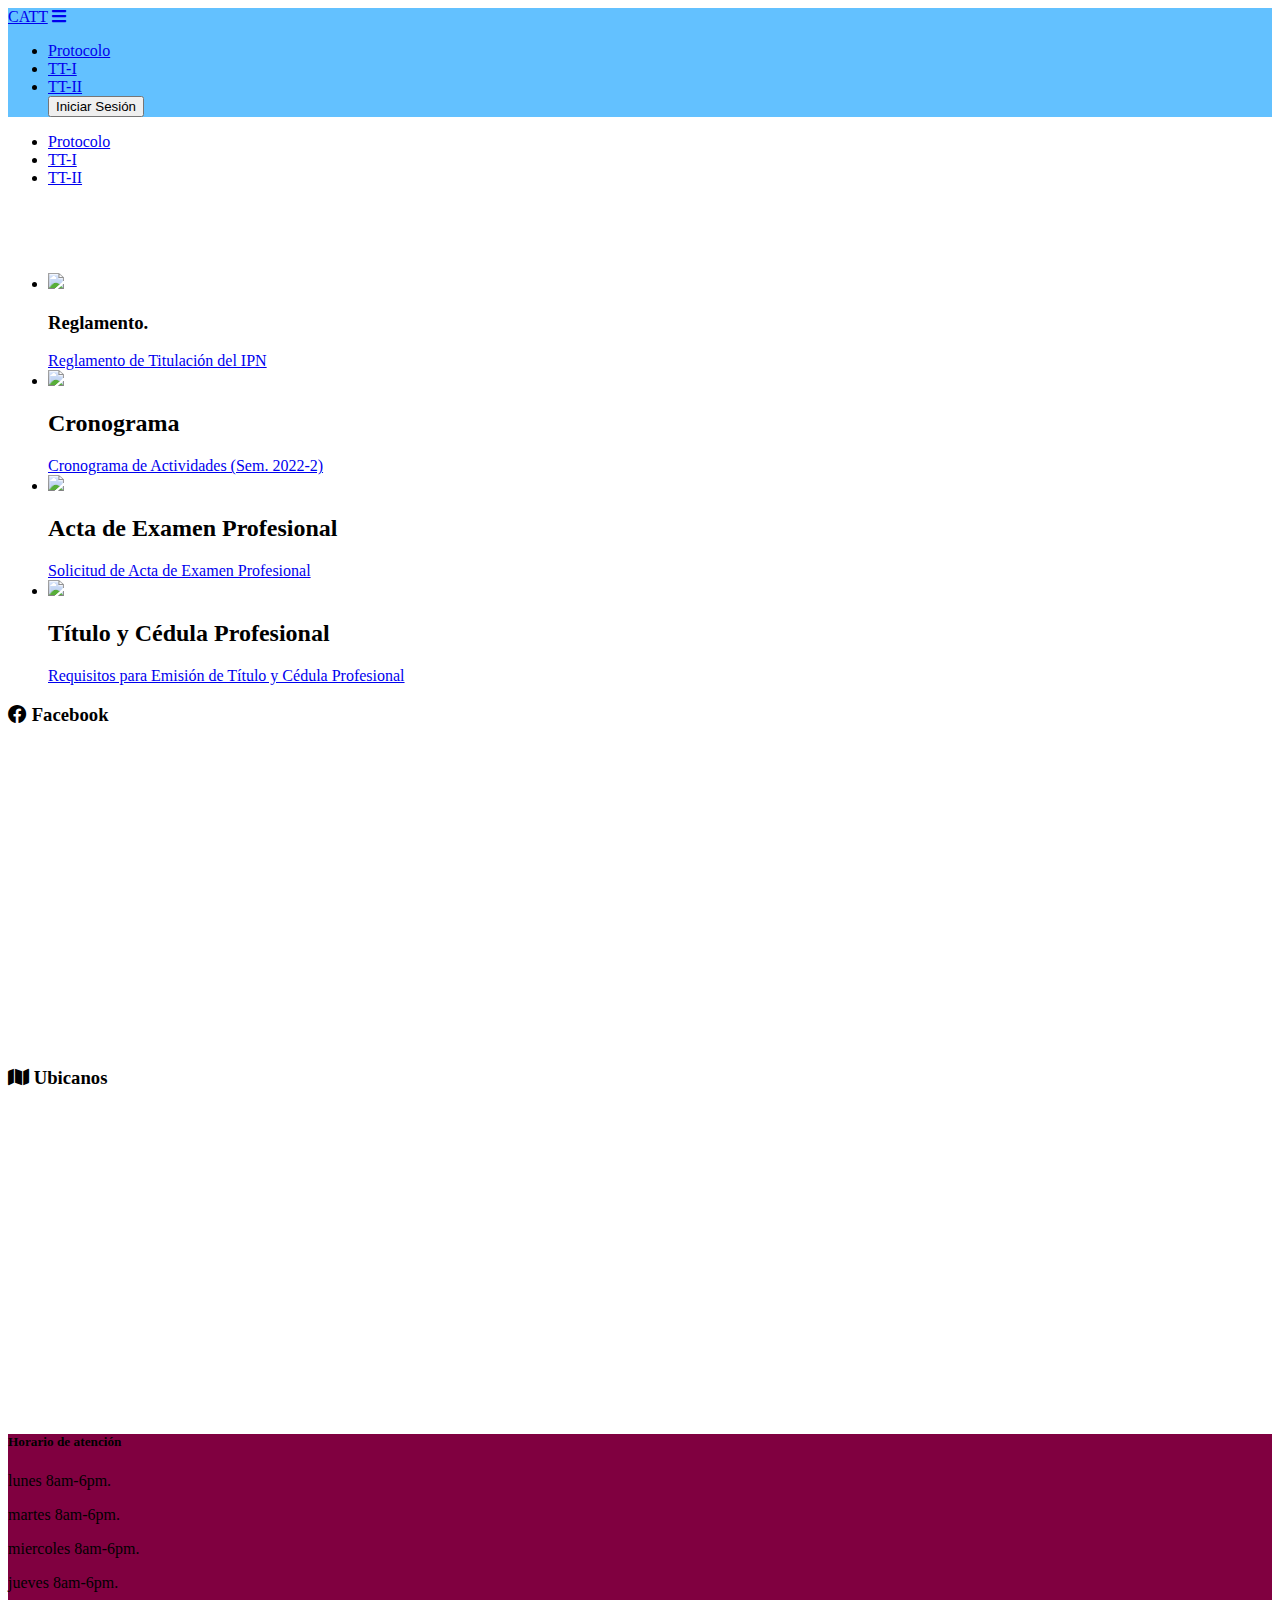
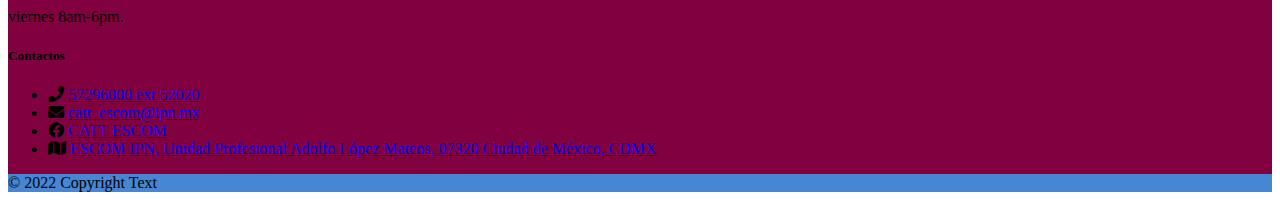
==== index.html @ 8effba70 "Add files via upload" ====
<!DOCTYPE html>
<html>
<head>
<meta charset="utf-8">
<meta http-equiv="X-UA-Compatible" content="IE=edge,chrome=1">
<title>Propuesta</title>
<meta name='viewport' content='width=device-width,initial-scale=1,minimum-scale=1,maximum-scale=1,user-scalable=no'/>
<meta name="description" content="">
<meta name="keywords" content="">
<meta name="keywords" content="">
<link href="./materialize/css/materialize.min.css" rel="stylesheet">
<link rel="stylesheet" href="https://cdnjs.cloudflare.com/ajax/libs/font-awesome/5.15.4/css/all.min.css" integrity="sha512-1ycn6IcaQQ40/MKBW2W4Rhis/DbILU74C1vSrLJxCq57o941Ym01SwNsOMqvEBFlcgUa6xLiPY/NS5R+E6ztJQ==" crossorigin="anonymous" referrerpolicy="no-referrer" />
<link href="./js/validetta/dist/validetta.min.css" rel="stylesheet">
<script src="./js/jquery-min-3.6.0.js"></script>
<script src="./materialize/js/materialize.min.js"></script>
<script src="./js/validetta/dist/validetta.min.js"></script>
<script src="./js/validetta/localization/validettaLang-es-ES.js"></script>
<script src="./js/index.js"></script>
</head>
<body>
    <div id="menuPrincipal" >
      <nav class="" style="background-color: rgba(52, 174, 255, 0.767);" > 
        <div class="nav-wrapper">
          <a href="#!" class="brand-logo">CATT</a>
          <a href="#" data-target="mobile-demo" class="sidenav-trigger">
            <i class="fas fa-bars"></i>
          <ul class="right hide-on-med-and-down">
            <li><a href="Protocolo.html">Protocolo</a></li>
            <li><a href="TTI.html">TT-I</a></li>
            <li><a href="TTII.html">TT-II</a></li>
            <button class="btn waves-effect waves-light" type="submit" name="action">Iniciar Sesión
            </button>
          </ul>
        </div>
      </nav>

      <ul class="sidenav" id="mobile-demo">
        <li><a href="Protocolo.html">Protocolo</a></li>
        <li><a href="TTI.html">TT-I</a></li>
        <li><a href="TTII.html">TT-II</a></li>
      </ul>
    </div>

    <div>
      <br>
      <br>
      <br>
    </div>

    <div id="galeriaImgs">
    <div class="slider">
      <ul class="slides">
        <li>
          <img src="./imgs/propuesta.jpg"> <!-- random image -->
          <div class="caption center-align" style="color: black;">
            <h3>Reglamento.</h3>
            <a href="https://www.escom.ipn.mx/docs/escomunidad/catt/reglamentoTitulacionIPN.pdf" 
              class="black-text text-lighten-3">Reglamento de Titulación del IPN
            </a>
          </div>
        </li>
        <li>
          <img src="./imgs/Profesores1.png"> <!-- random image -->
          <div class="caption left-align" style="color: black;">
            <h2>Cronograma</h2>
            <a  href=https://www.escom.ipn.mx/docs/escomunidad/catt/cronogramaActividades_20222.pdf 
              class="black-text text-lighten-3">Cronograma de Actividades (Sem. 2022-2)
            </a>
          </div>
        </li>
        <li>
          <img src="./imgs/Profesor2.jpg"> <!-- random image -->
          <div class="caption right-align" style="color: black;">
            <h2>Acta de Examen Profesional</h2>
            <a  href=https://www.escom.ipn.mx/docs/escomunidad/catt/solicitudActaExamenProfesional.pdf
              class="black-text text-lighten-3">Solicitud de Acta de Examen Profesional
            </a>
          </div>
        </li>
        <li>
          <img src="./imgs/Graduacion.jpg"> <!-- random image -->
          <div class="caption left-align" style="color: black">
            <h2>Título y Cédula Profesional</h2>
            <a  href=https://www.dae.ipn.mx/tituloycedula.aspx
              class="black-text text-lighten-3">Requisitos para Emisión de Título y Cédula Profesional
            </a>
          </div>
        </li>
      </ul>
    </div>
  </div>

  <div class="container">
    <div class="row">
      <div class="col l6 s12">
        <h3><i class="fab fa-facebook"></i> Facebook</h3>
        <iframe src="https://www.facebook.com/plugins/page.php?href=https%3A%2F%2Fwww.facebook.com%2FCatt.ESCOM.Oficial%2F&tabs=timeline&width=250&height=500&small_header=false&adapt_container_width=true&hide_cover=false&show_facepile=true&appId" width="100%" height="300" style="border:20px" scrolling="no" frameborder="0" allowfullscreen="" allow="autoplay; clipboard-write; encrypted-media; picture-in-picture; web-share"></iframe>
    </div>
      <div class="col l6 s12">   
      <h3><i class="fas fa-map"></i> Ubicanos</h3>
      <iframe src="https://www.google.com/maps/embed?pb=!1m18!1m12!1m3!1d1880.4424800803279!2d-99.1456712849945!3d19.50358459386375!2m3!1f0!2f0!3f0!3m2!1i1024!2i768!4f13.1!3m3!1m2!1s0x85d1f94c06d75fd7%3A0x3fe1567da2190ac9!2sESCOM%20-%20Escuela%20Superior%20de%20C%C3%B3mputo%20-%20IPN!5e0!3m2!1ses-419!2smx!4v1648759324013!5m2!1ses-419!2smx" width="100%" height=300 style="border:0" allowfullscreen="" loading="lazy" referrerpolicy="no-referrer-when-downgrade"></iframe> 
    </div>
  </div>
    

  <footer class="page-footer" style="background-color: #800040;" >
    <div class="container">
      <div class="row">
        <div class="col l6 s12">
          <h5 class="white-text">Horario de atención</h5>
          <p class="grey-text text-lighten-4">lunes 8am-6pm.</p>
          <p class="grey-text text-lighten-4">martes 8am-6pm.</p>
          <p class="grey-text text-lighten-4">miercoles 8am-6pm.</p>
          <p class="grey-text text-lighten-4">jueves 8am-6pm.</p>
          <p class="grey-text text-lighten-4">viernes 8am-6pm.</p>
        </div>
        <div class="col l4 offset-l2 s12">
          <h5 class="white-text">Contactos</h5>
          <ul>
            <li><i class="fas fa-phone"></i>  <a class="grey-text text-lighten-3" href="#!">57296000 ext 52020</a></li>
            <li><i class="fas fa-envelope"></i>  <a class="grey-text text-lighten-3" href="#!">catt_escom@ipn.mx</a></li>
            <li><i class="fab fa-facebook"></i>  <a class="grey-text text-lighten-3" href="#!">CATT ESCOM</a></li>
            <li><i class="fas fa-map"></i>  <a class="grey-text text-lighten-3" href="#!">ESCOM IPN, Unidad Profesional Adolfo López Mateos, 07320 Ciudad de México, CDMX</a></li>
          </ul>
        </div>
      </div>
    </div>
    <div class="footer-copyright" style="background-color:rgba(52, 174, 255, 0.767)" >
      <div class="container">
      © 2022 Copyright Text
      <a class="grey-text text-lighten-4 right" href="#!"></a>
      </div>
    </div>
  </footer>
</body>
</html>
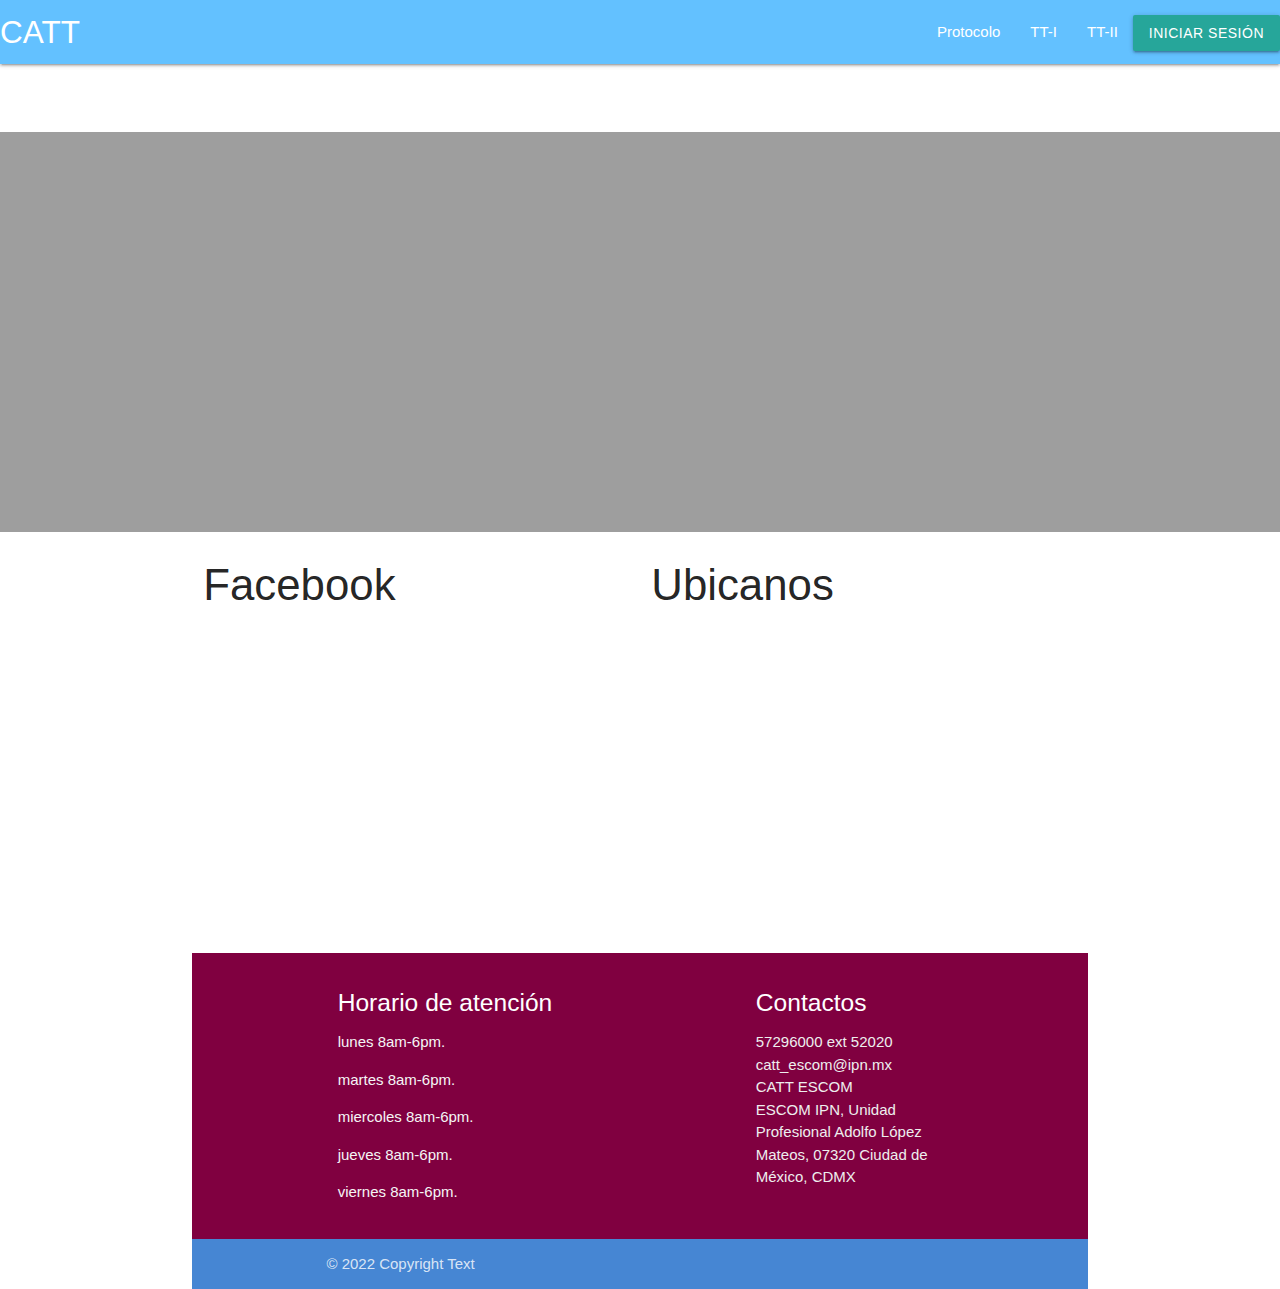
==== commit 0d718c2f: "Update index.html" ====
--- a/index.html
+++ b/index.html
@@ -8,14 +8,11 @@
 <meta name="description" content="">
 <meta name="keywords" content="">
 <meta name="keywords" content="">
-<link href="./materialize/css/materialize.min.css" rel="stylesheet">
-<link rel="stylesheet" href="https://cdnjs.cloudflare.com/ajax/libs/font-awesome/5.15.4/css/all.min.css" integrity="sha512-1ycn6IcaQQ40/MKBW2W4Rhis/DbILU74C1vSrLJxCq57o941Ym01SwNsOMqvEBFlcgUa6xLiPY/NS5R+E6ztJQ==" crossorigin="anonymous" referrerpolicy="no-referrer" />
-<link href="./js/validetta/dist/validetta.min.css" rel="stylesheet">
-<script src="./js/jquery-min-3.6.0.js"></script>
-<script src="./materialize/js/materialize.min.js"></script>
-<script src="./js/validetta/dist/validetta.min.js"></script>
-<script src="./js/validetta/localization/validettaLang-es-ES.js"></script>
-<script src="./js/index.js"></script>
+<!-- Compiled and minified CSS -->
+ <link rel="stylesheet" href="https://cdnjs.cloudflare.com/ajax/libs/materialize/1.0.0/css/materialize.min.css">
+
+ <!-- Compiled and minified JavaScript -->
+ <script src="https://cdnjs.cloudflare.com/ajax/libs/materialize/1.0.0/js/materialize.min.js"></script>
 </head>
 <body>
     <div id="menuPrincipal" >
@@ -133,4 +130,4 @@
     </div>
   </footer>
 </body>
-</html>+</html>
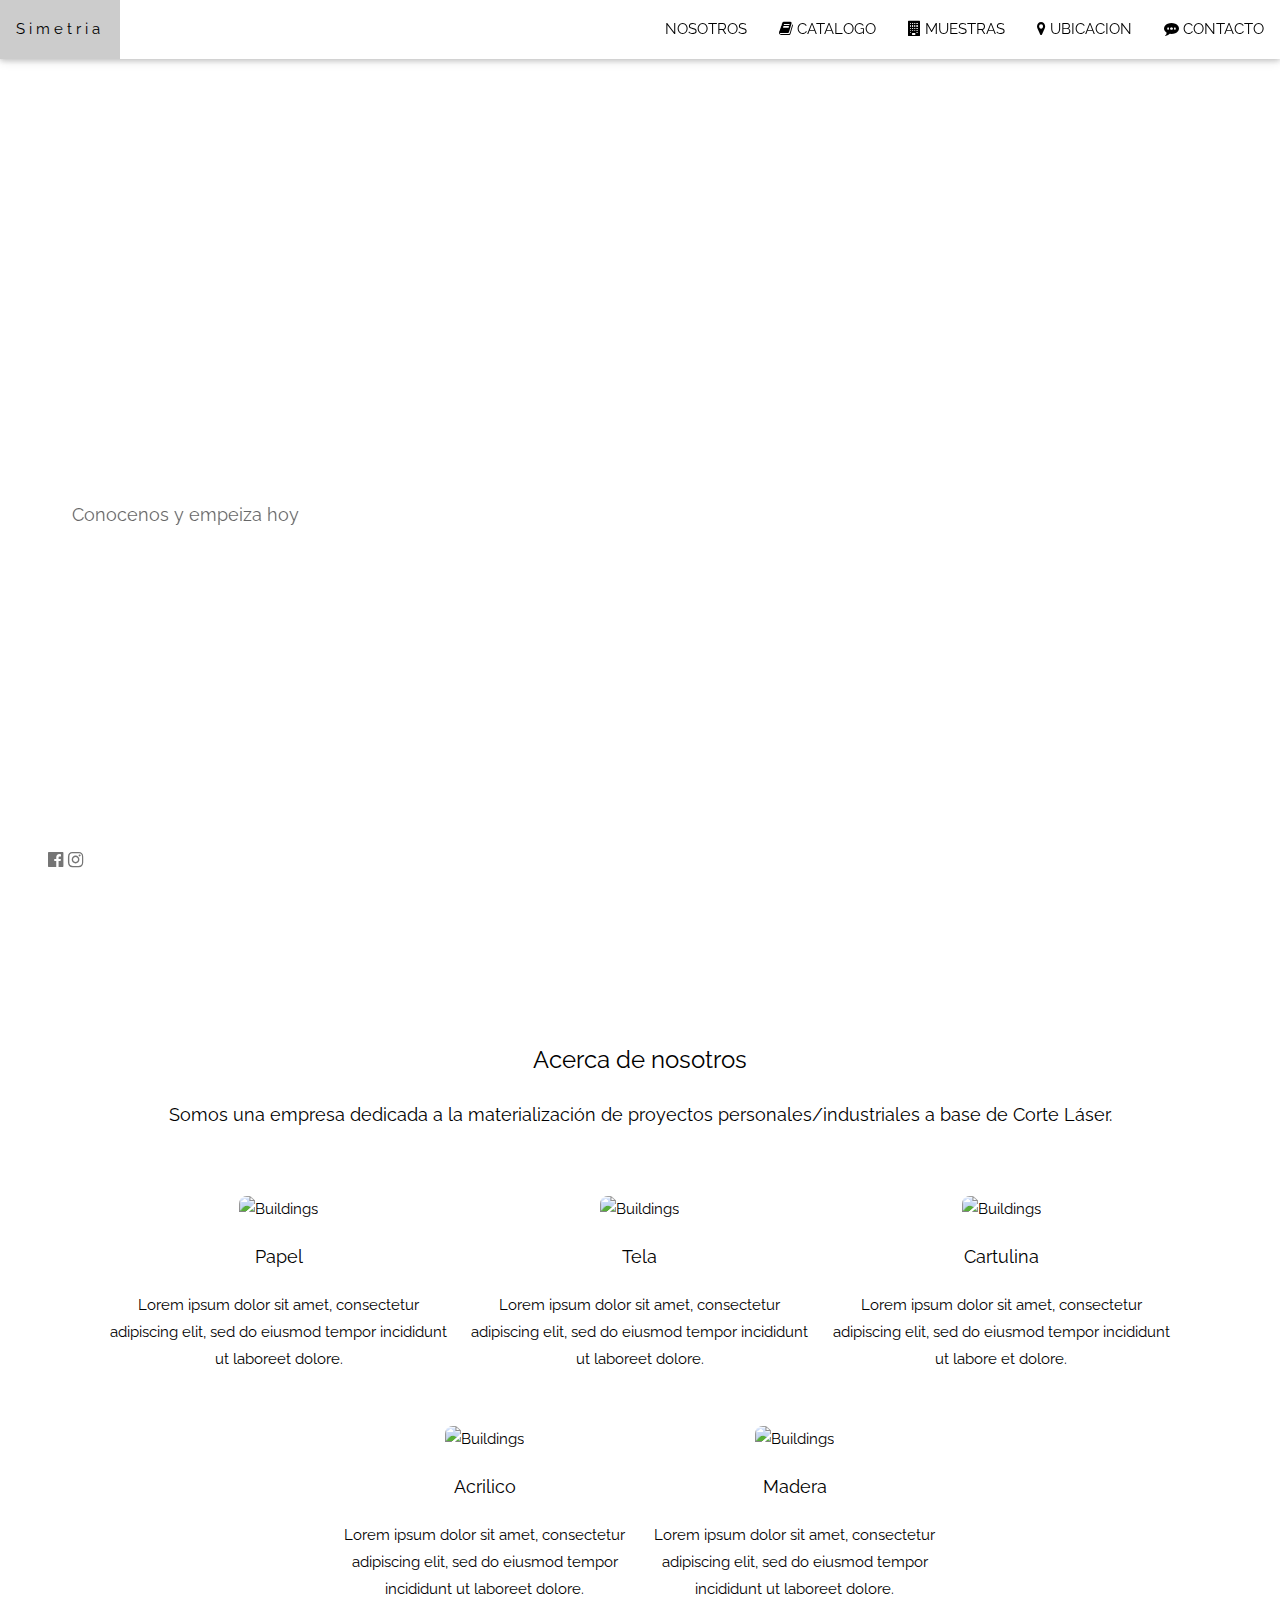
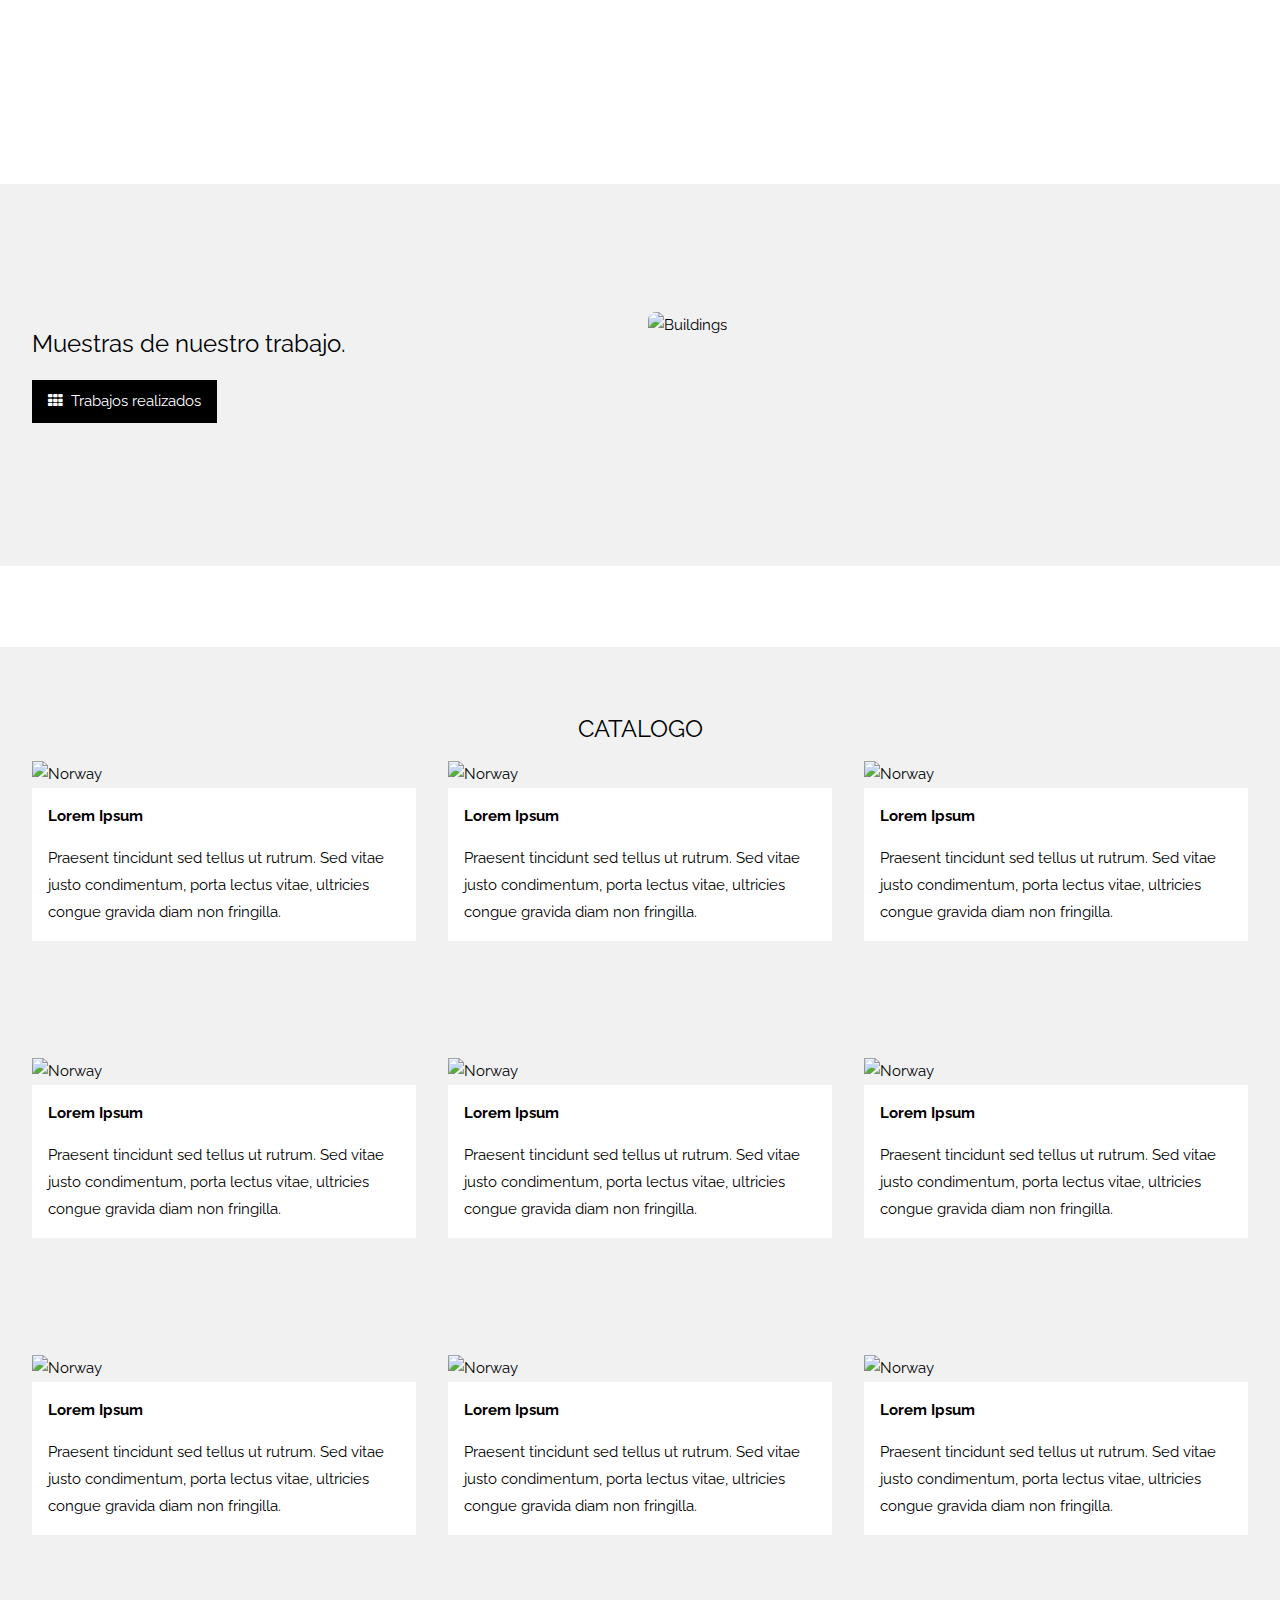
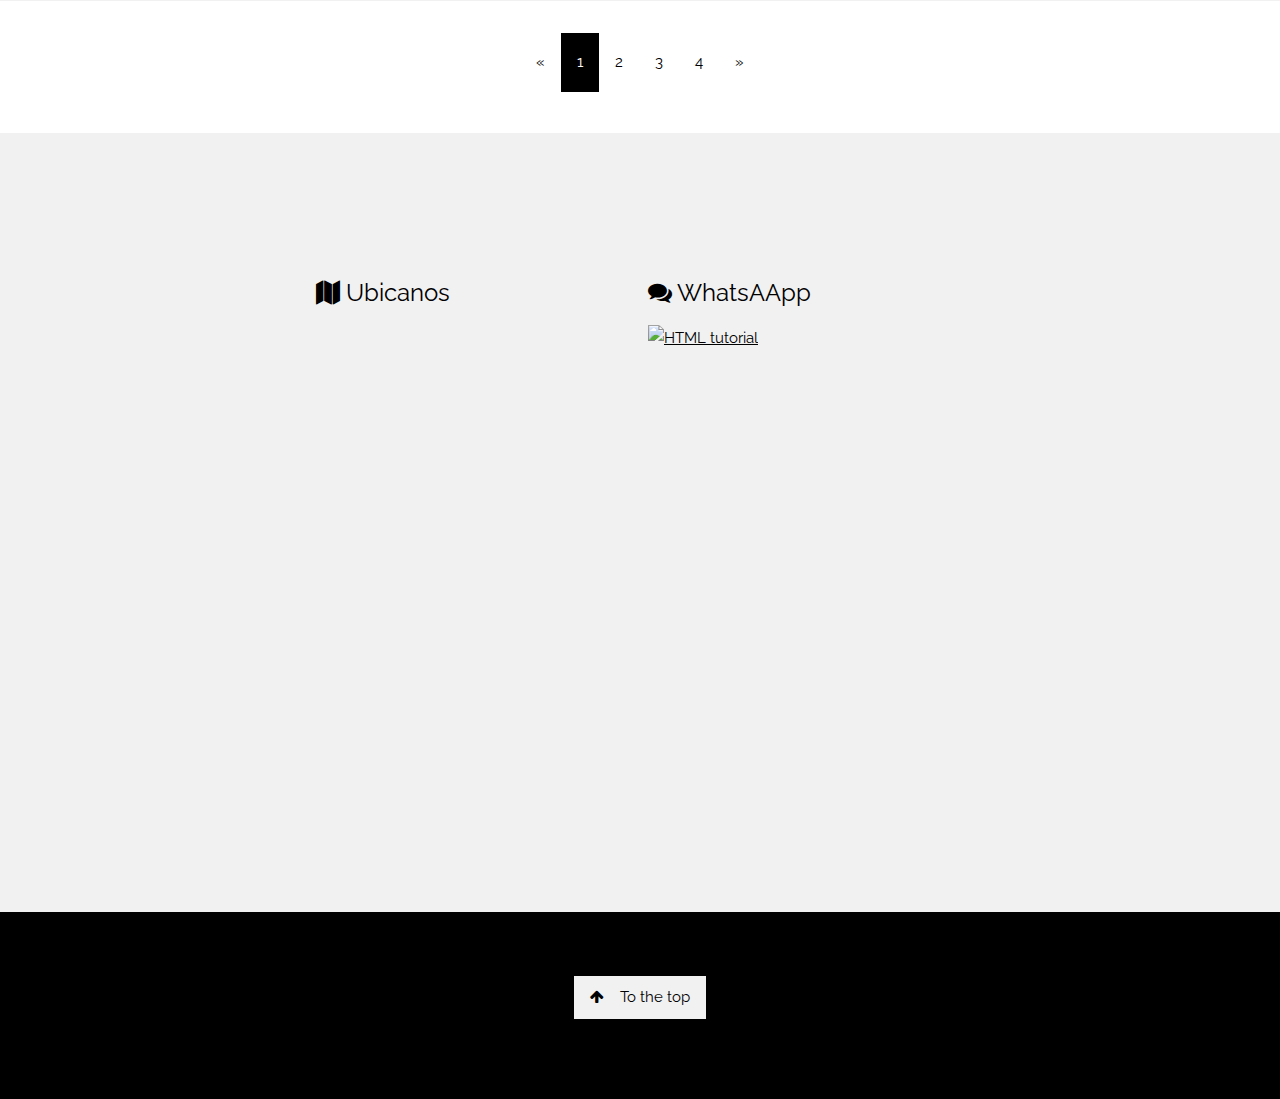
==== commit 74508b3e: "Add files via upload" ====
--- a/index.html
+++ b/index.html
@@ -1,133 +1,368 @@
 <!DOCTYPE html>
 <html>
+
 <head>
-<meta charset="utf-8">
-<meta http-equiv="X-UA-Compatible" content="IE=edge,chrome=1">
-<title>Propuesta</title>
-<meta name='viewport' content='width=device-width,initial-scale=1,minimum-scale=1,maximum-scale=1,user-scalable=no'/>
-<meta name="description" content="">
-<meta name="keywords" content="">
-<meta name="keywords" content="">
-<!-- Compiled and minified CSS -->
- <link rel="stylesheet" href="https://cdnjs.cloudflare.com/ajax/libs/materialize/1.0.0/css/materialize.min.css">
-
- <!-- Compiled and minified JavaScript -->
- <script src="https://cdnjs.cloudflare.com/ajax/libs/materialize/1.0.0/js/materialize.min.js"></script>
+    <title>W3.CSS Template</title>
+    <meta charset="UTF-8">
+    <meta name="viewport" content="width=device-width, initial-scale=1">
+    <link rel="stylesheet" href="https://www.w3schools.com/w3css/4/w3.css">
+    <link rel="stylesheet" href="https://fonts.googleapis.com/css?family=Raleway">
+    <link rel="stylesheet" href="https://cdnjs.cloudflare.com/ajax/libs/font-awesome/4.7.0/css/font-awesome.min.css">
+    <style>
+        body,
+        h1,
+        h2,
+        h3,
+        h4,
+        h5,
+        h6 {
+            font-family: "Raleway", sans-serif
+        }
+
+        body,
+        html {
+            height: 100%;
+            line-height: 1.8;
+        }
+
+        /* Full height image header */
+        .bgimg-1 {
+            background-position: center;
+            background-size: cover;
+            background-image: url("./image/simetria.PNG");
+            min-height: 100%;
+        }
+
+        .w3-bar .w3-button {
+            padding: 16px;
+        }
+    </style>
 </head>
+
 <body>
-    <div id="menuPrincipal" >
-      <nav class="" style="background-color: rgba(52, 174, 255, 0.767);" > 
-        <div class="nav-wrapper">
-          <a href="#!" class="brand-logo">CATT</a>
-          <a href="#" data-target="mobile-demo" class="sidenav-trigger">
-            <i class="fas fa-bars"></i>
-          <ul class="right hide-on-med-and-down">
-            <li><a href="Protocolo.html">Protocolo</a></li>
-            <li><a href="TTI.html">TT-I</a></li>
-            <li><a href="TTII.html">TT-II</a></li>
-            <button class="btn waves-effect waves-light" type="submit" name="action">Iniciar Sesión
-            </button>
-          </ul>
-        </div>
-      </nav>
-
-      <ul class="sidenav" id="mobile-demo">
-        <li><a href="Protocolo.html">Protocolo</a></li>
-        <li><a href="TTI.html">TT-I</a></li>
-        <li><a href="TTII.html">TT-II</a></li>
-      </ul>
-    </div>
-
-    <div>
-      <br>
-      <br>
-      <br>
-    </div>
-
-    <div id="galeriaImgs">
-    <div class="slider">
-      <ul class="slides">
-        <li>
-          <img src="./imgs/propuesta.jpg"> <!-- random image -->
-          <div class="caption center-align" style="color: black;">
-            <h3>Reglamento.</h3>
-            <a href="https://www.escom.ipn.mx/docs/escomunidad/catt/reglamentoTitulacionIPN.pdf" 
-              class="black-text text-lighten-3">Reglamento de Titulación del IPN
+
+    <!-- Navbar (sit on top) -->
+    <div class="w3-top">
+        <div class="w3-bar w3-white w3-card" id="myNavbar">
+            <a href="#home" class="w3-bar-item w3-button w3-wide">Simetria</a>
+            <!-- Right-sided navbar links -->
+            <div class="w3-right w3-hide-small">
+                <a href="#NOSOTROS" class="w3-bar-item w3-button">NOSOTROS</a>
+                <a href="#CATALOGO" class="w3-bar-item w3-button"><i class="fa fa-book"></i> CATALOGO</a>
+                <a href="#MUESTRAS" class="w3-bar-item w3-button"><i class="fa fa-building"></i> MUESTRAS</a>
+                <a href="#UBICACION" class="w3-bar-item w3-button"><i class="fa fa-map-marker"></i> UBICACION</a>
+                <a href="#CONTACTO" class="w3-bar-item w3-button"><i class="fa fa-commenting"></i> CONTACTO</a>
+            </div>
+            <!-- Hide right-floated links on small screens and replace them with a menu icon -->
+
+            <a href="javascript:void(0)" class="w3-bar-item w3-button w3-right w3-hide-large w3-hide-medium"
+                onclick="w3_open()">
+                <i class="fa fa-bars"></i>
             </a>
-          </div>
-        </li>
-        <li>
-          <img src="./imgs/Profesores1.png"> <!-- random image -->
-          <div class="caption left-align" style="color: black;">
-            <h2>Cronograma</h2>
-            <a  href=https://www.escom.ipn.mx/docs/escomunidad/catt/cronogramaActividades_20222.pdf 
-              class="black-text text-lighten-3">Cronograma de Actividades (Sem. 2022-2)
-            </a>
-          </div>
-        </li>
-        <li>
-          <img src="./imgs/Profesor2.jpg"> <!-- random image -->
-          <div class="caption right-align" style="color: black;">
-            <h2>Acta de Examen Profesional</h2>
-            <a  href=https://www.escom.ipn.mx/docs/escomunidad/catt/solicitudActaExamenProfesional.pdf
-              class="black-text text-lighten-3">Solicitud de Acta de Examen Profesional
-            </a>
-          </div>
-        </li>
-        <li>
-          <img src="./imgs/Graduacion.jpg"> <!-- random image -->
-          <div class="caption left-align" style="color: black">
-            <h2>Título y Cédula Profesional</h2>
-            <a  href=https://www.dae.ipn.mx/tituloycedula.aspx
-              class="black-text text-lighten-3">Requisitos para Emisión de Título y Cédula Profesional
-            </a>
-          </div>
-        </li>
-      </ul>
-    </div>
-  </div>
-
-  <div class="container">
-    <div class="row">
-      <div class="col l6 s12">
-        <h3><i class="fab fa-facebook"></i> Facebook</h3>
-        <iframe src="https://www.facebook.com/plugins/page.php?href=https%3A%2F%2Fwww.facebook.com%2FCatt.ESCOM.Oficial%2F&tabs=timeline&width=250&height=500&small_header=false&adapt_container_width=true&hide_cover=false&show_facepile=true&appId" width="100%" height="300" style="border:20px" scrolling="no" frameborder="0" allowfullscreen="" allow="autoplay; clipboard-write; encrypted-media; picture-in-picture; web-share"></iframe>
-    </div>
-      <div class="col l6 s12">   
-      <h3><i class="fas fa-map"></i> Ubicanos</h3>
-      <iframe src="https://www.google.com/maps/embed?pb=!1m18!1m12!1m3!1d1880.4424800803279!2d-99.1456712849945!3d19.50358459386375!2m3!1f0!2f0!3f0!3m2!1i1024!2i768!4f13.1!3m3!1m2!1s0x85d1f94c06d75fd7%3A0x3fe1567da2190ac9!2sESCOM%20-%20Escuela%20Superior%20de%20C%C3%B3mputo%20-%20IPN!5e0!3m2!1ses-419!2smx!4v1648759324013!5m2!1ses-419!2smx" width="100%" height=300 style="border:0" allowfullscreen="" loading="lazy" referrerpolicy="no-referrer-when-downgrade"></iframe> 
-    </div>
-  </div>
-    
-
-  <footer class="page-footer" style="background-color: #800040;" >
-    <div class="container">
-      <div class="row">
-        <div class="col l6 s12">
-          <h5 class="white-text">Horario de atención</h5>
-          <p class="grey-text text-lighten-4">lunes 8am-6pm.</p>
-          <p class="grey-text text-lighten-4">martes 8am-6pm.</p>
-          <p class="grey-text text-lighten-4">miercoles 8am-6pm.</p>
-          <p class="grey-text text-lighten-4">jueves 8am-6pm.</p>
-          <p class="grey-text text-lighten-4">viernes 8am-6pm.</p>
-        </div>
-        <div class="col l4 offset-l2 s12">
-          <h5 class="white-text">Contactos</h5>
-          <ul>
-            <li><i class="fas fa-phone"></i>  <a class="grey-text text-lighten-3" href="#!">57296000 ext 52020</a></li>
-            <li><i class="fas fa-envelope"></i>  <a class="grey-text text-lighten-3" href="#!">catt_escom@ipn.mx</a></li>
-            <li><i class="fab fa-facebook"></i>  <a class="grey-text text-lighten-3" href="#!">CATT ESCOM</a></li>
-            <li><i class="fas fa-map"></i>  <a class="grey-text text-lighten-3" href="#!">ESCOM IPN, Unidad Profesional Adolfo López Mateos, 07320 Ciudad de México, CDMX</a></li>
-          </ul>
-        </div>
-      </div>
-    </div>
-    <div class="footer-copyright" style="background-color:rgba(52, 174, 255, 0.767)" >
-      <div class="container">
-      © 2022 Copyright Text
-      <a class="grey-text text-lighten-4 right" href="#!"></a>
-      </div>
-    </div>
-  </footer>
+        </div>
+    </div>
+
+    <!-- Sidebar on small screens when clicking the menu icon -->
+    <nav class="w3-sidebar w3-bar-block w3-black w3-card w3-animate-left w3-hide-medium w3-hide-large"
+        style="display:none" id="mySidebar">
+        <a href="javascript:void(0)" onclick="w3_close()" class="w3-bar-item w3-button w3-large w3-padding-16">Close
+            ×</a>
+        <a href="#NOSOTROS" onclick="w3_close()" class="w3-bar-item w3-button">NOSOTROS</a>
+        <a href="#CATALOGO" onclick="w3_close()" class="w3-bar-item w3-button">CATALOGO</a>
+        <a href="#MUESTRAS" onclick="w3_close()" class="w3-bar-item w3-button">MUESTRAS</a>
+        <a href="#UBICACION" onclick="w3_close()" class="w3-bar-item w3-button">UBICACION</a>
+        <a href="#CONTACTO" onclick="w3_close()" class="w3-bar-item w3-button">CONTACTO</a>
+    </nav>
+
+    <!-- Header with full-height image -->
+    <header class="bgimg-1 w3-display-container w3-grayscale-min" id="home">
+        <div class="w3-display-left w3-text-white" style="padding:48px">
+            <span class="w3-jumbo w3-hide-small">Creamos todo lo que imagines</span><br>
+
+            <p><a href="#NOSOTROS"
+                    class="w3-button w3-white w3-padding-large w3-large w3-margin-top w3-opacity w3-hover-opacity-off">Conocenos
+                    y empeiza hoy</a></p>
+        </div>
+        <div class="w3-display-bottomleft w3-text-grey w3-large" style="padding:24px 48px">
+            <a href="https://www.facebook.com/profile.php?id=100086911478084"><i
+                    class="fa fa-facebook-official w3-hover-opacity"></i></a>
+            <a href="https://www.instagram.com/simetria.laser/"><i class="fa fa-instagram w3-hover-opacity"></i></a>
+        </div>
+    </header>
+
+    <!-- NOSOTROS Section -->
+    <div class="w3-container" style="padding:128px 90px" id="NOSOTROS">
+        <h3 class="w3-center">Acerca de nosotros</h3>
+        <p class="w3-center w3-large">Somos una empresa dedicada a la materialización de proyectos
+            personales/industriales a base de Corte Láser.</p>
+        <div class="w3-row-padding w3-center" style="margin-top:64px">
+            <div class="w3-third">
+                <img class="w3-image w3-round-large" src="./image/papel.jpg" alt="Buildings" width="400" height="394">
+                <p class="w3-large">Papel</p>
+                <p>Lorem ipsum dolor sit amet, consectetur adipiscing elit, sed do eiusmod tempor incididunt ut laboreet
+                    dolore.</p>
+            </div>
+            <div class="w3-third">
+                <img class="w3-image w3-round-large" src="./image/tela.jpg" alt="Buildings" width="400" height="394">
+                <p class="w3-large">Tela</p>
+                <p>Lorem ipsum dolor sit amet, consectetur adipiscing elit, sed do eiusmod tempor incididunt ut laboreet
+                    dolore.</p>
+            </div>
+            <div class="w3-third">
+                <img class="w3-image w3-round-large" src="./image/catrulina.jpg" alt="Buildings" width="400"
+                    height="394">
+                <p class="w3-large">Cartulina</p>
+                <p>Lorem ipsum dolor sit amet, consectetur adipiscing elit, sed do eiusmod tempor incididunt ut labore
+                    et dolore.</p>
+            </div>
+        </div>
+        <div class="w3-row-padding w3-center" style="padding:38px 240px">
+            <div class="w3-half">
+                <img class="w3-image w3-round-large" src="./image/acrilico.jpg" alt="Buildings" width="400"
+                    height="394">
+                <p class="w3-large">Acrilico</p>
+                <p>Lorem ipsum dolor sit amet, consectetur adipiscing elit, sed do eiusmod tempor incididunt ut laboreet
+                    dolore.</p>
+            </div>
+            <div class="w3-half">
+                <img class="w3-image w3-round-large" src="./image/madera.jpg" alt="Buildings" width="400" height="394">
+                <p class="w3-large">Madera</p>
+                <p>Lorem ipsum dolor sit amet, consectetur adipiscing elit, sed do eiusmod tempor incididunt ut laboreet
+                    dolore.</p>
+            </div>
+        </div>
+    </div>
+
+    <!-- Promo Section - "We know design" -->
+    <div class="w3-container w3-light-grey" style="padding:128px 16px" id="MUESTRAS">
+        <div class="w3-row-padding">
+            <div class="w3-col m6">
+                <h3>Muestras de nuestro trabajo.</h3>
+                <p><a href="./catalogo.html" class="w3-button w3-black"><i class="fa fa-th"> </i> Trabajos
+                        realizados</a></p>
+            </div>
+            <div class="w3-col m6">
+                <img class="w3-image w3-round-large" src="./image/logo.jpg" alt="Buildings" width="600" height="394">
+            </div>
+        </div>
+    </div>
+
+    <!-- Team Section 
+    <div class="w3-container" style="padding:128px 16px" id="team">
+        <h3 class="w3-center">THE TEAM</h3>
+        <p class="w3-center w3-large">The ones who runs this company</p>
+        <div class="w3-row-padding w3-grayscale" style="margin-top:64px">
+            <div class="w3-col l3 m6 w3-margin-bottom">
+                <div class="w3-card">
+                    <img src="/w3images/team2.jpg" alt="John" style="width:100%">
+                    <div class="w3-container">
+                        <h3>John Doe</h3>
+                        <p class="w3-opacity">CEO & Founder</p>
+                        <p>Phasellus eget enim eu lectus faucibus vestibulum. Suspendisse sodales pellentesque
+                            elementum.</p>
+                        <p><button class="w3-button w3-light-grey w3-block"><i class="fa fa-envelope"></i>
+                                Contact</button></p>
+                    </div>
+                </div>
+            </div>
+            <div class="w3-col l3 m6 w3-margin-bottom">
+                <div class="w3-card">
+                    <img src="/w3images/team1.jpg" alt="Jane" style="width:100%">
+                    <div class="w3-container">
+                        <h3>Anja Doe</h3>
+                        <p class="w3-opacity">Art Director</p>
+                        <p>Phasellus eget enim eu lectus faucibus vestibulum. Suspendisse sodales pellentesque
+                            elementum.</p>
+                        <p><button class="w3-button w3-light-grey w3-block"><i class="fa fa-envelope"></i>
+                                Contact</button></p>
+                    </div>
+                </div>
+            </div>
+            <div class="w3-col l3 m6 w3-margin-bottom">
+                <div class="w3-card">
+                    <img src="/w3images/team3.jpg" alt="Mike" style="width:100%">
+                    <div class="w3-container">
+                        <h3>Mike Ross</h3>
+                        <p class="w3-opacity">Web Designer</p>
+                        <p>Phasellus eget enim eu lectus faucibus vestibulum. Suspendisse sodales pellentesque
+                            elementum.</p>
+                        <p><button class="w3-button w3-light-grey w3-block"><i class="fa fa-envelope"></i>
+                                Contact</button></p>
+                    </div>
+                </div>
+            </div>
+            <div class="w3-col l3 m6 w3-margin-bottom">
+                <div class="w3-card">
+                    <img src="/w3images/team4.jpg" alt="Dan" style="width:100%">
+                    <div class="w3-container">
+                        <h3>Dan Star</h3>
+                        <p class="w3-opacity">Designer</p>
+                        <p>Phasellus eget enim eu lectus faucibus vestibulum. Suspendisse sodales pellentesque
+                            elementum.</p>
+                        <p><button class="w3-button w3-light-grey w3-block"><i class="fa fa-envelope"></i>
+                                Contact</button></p>
+                    </div>
+                </div>
+            </div>
+        </div>
+    </div> -->
+    <br>
+    <br>
+    <br>
+    <!-- First Photo Grid-->
+    <div class="w3-container w3-light-grey" style="padding:50px 16px" id="CATALOGO">
+        <h3 class="w3-center">CATALOGO</h3>
+        <div class="w3-third w3-container w3-margin-bottom">
+            <img src="./image/acrilico.jpg" alt="Norway" style="width:100%" class="w3-hover-opacity">
+            <div class="w3-container w3-white">
+                <p><b>Lorem Ipsum</b></p>
+                <p>Praesent tincidunt sed tellus ut rutrum. Sed vitae justo condimentum, porta lectus vitae, ultricies
+                    congue gravida diam non fringilla.</p>
+            </div>
+        </div>
+        <div class="w3-third w3-container w3-margin-bottom">
+            <img src="./image/acrilico.jpg" alt="Norway" style="width:100%" class="w3-hover-opacity">
+            <div class="w3-container w3-white">
+                <p><b>Lorem Ipsum</b></p>
+                <p>Praesent tincidunt sed tellus ut rutrum. Sed vitae justo condimentum, porta lectus vitae, ultricies
+                    congue gravida diam non fringilla.</p>
+            </div>
+        </div>
+        <div class="w3-third w3-container">
+            <img src="./image/acrilico.jpg" alt="Norway" style="width:100%" class="w3-hover-opacity">
+            <div class="w3-container w3-white">
+                <p><b>Lorem Ipsum</b></p>
+                <p>Praesent tincidunt sed tellus ut rutrum. Sed vitae justo condimentum, porta lectus vitae, ultricies
+                    congue gravida diam non fringilla.</p>
+            </div>
+        </div>
+    </div>
+
+    <!-- SECOND Photo Grid-->
+    <div class="w3-container w3-light-grey" style="padding:50px 16px" id="CATALOGO">
+        <div class="w3-third w3-container w3-margin-bottom">
+            <img src="./image/acrilico.jpg" alt="Norway" style="width:100%" class="w3-hover-opacity">
+            <div class="w3-container w3-white">
+                <p><b>Lorem Ipsum</b></p>
+                <p>Praesent tincidunt sed tellus ut rutrum. Sed vitae justo condimentum, porta lectus vitae, ultricies
+                    congue gravida diam non fringilla.</p>
+            </div>
+        </div>
+        <div class="w3-third w3-container w3-margin-bottom">
+            <img src="./image/acrilico.jpg" alt="Norway" style="width:100%" class="w3-hover-opacity">
+            <div class="w3-container w3-white">
+                <p><b>Lorem Ipsum</b></p>
+                <p>Praesent tincidunt sed tellus ut rutrum. Sed vitae justo condimentum, porta lectus vitae, ultricies
+                    congue gravida diam non fringilla.</p>
+            </div>
+        </div>
+        <div class="w3-third w3-container">
+            <img src="./image/acrilico.jpg" alt="Norway" style="width:100%" class="w3-hover-opacity">
+            <div class="w3-container w3-white">
+                <p><b>Lorem Ipsum</b></p>
+                <p>Praesent tincidunt sed tellus ut rutrum. Sed vitae justo condimentum, porta lectus vitae, ultricies
+                    congue gravida diam non fringilla.</p>
+            </div>
+        </div>
+    </div>
+    <!-- THIR Photo Grid-->
+    <div class="w3-container w3-light-grey" style="padding:50px 16px" id="CATALOGO">
+        <div class="w3-third w3-container w3-margin-bottom">
+            <img src="./image/acrilico.jpg" alt="Norway" style="width:100%" class="w3-hover-opacity">
+            <div class="w3-container w3-white">
+                <p><b>Lorem Ipsum</b></p>
+                <p>Praesent tincidunt sed tellus ut rutrum. Sed vitae justo condimentum, porta lectus vitae, ultricies
+                    congue gravida diam non fringilla.</p>
+            </div>
+        </div>
+        <div class="w3-third w3-container w3-margin-bottom">
+            <img src="./image/acrilico.jpg" alt="Norway" style="width:100%" class="w3-hover-opacity">
+            <div class="w3-container w3-white">
+                <p><b>Lorem Ipsum</b></p>
+                <p>Praesent tincidunt sed tellus ut rutrum. Sed vitae justo condimentum, porta lectus vitae, ultricies
+                    congue gravida diam non fringilla.</p>
+            </div>
+        </div>
+        <div class="w3-third w3-container">
+            <img src="./image/acrilico.jpg" alt="Norway" style="width:100%" class="w3-hover-opacity">
+            <div class="w3-container w3-white">
+                <p><b>Lorem Ipsum</b></p>
+                <p>Praesent tincidunt sed tellus ut rutrum. Sed vitae justo condimentum, porta lectus vitae, ultricies
+                    congue gravida diam non fringilla.</p>
+            </div>
+        </div>
+    </div>
+
+    <!-- Pagination -->
+    <div class="w3-center w3-padding-32">
+        <div class="w3-bar">
+            <a href="#" class="w3-bar-item w3-button w3-hover-black">«</a>
+            <a href="#" class="w3-bar-item w3-black w3-button">1</a>
+            <a href="#" class="w3-bar-item w3-button w3-hover-black">2</a>
+            <a href="#" class="w3-bar-item w3-button w3-hover-black">3</a>
+            <a href="#" class="w3-bar-item w3-button w3-hover-black">4</a>
+            <a href="#" class="w3-bar-item w3-button w3-hover-black">»</a>
+        </div>
+    </div>
+
+
+
+
+    <!-- Contact Section -->
+    <div class="w3-container w3-light-grey" style="padding:128px 300px" id="UBICACION">
+        <div class="w3-row-padding">
+            <div class="w3-col m6">
+                <h3><i class="fa fa-map"></i> Ubicanos</h3>
+                <iframe
+                    src="https://www.google.com/maps/embed?pb=!1m18!1m12!1m3!1d3766.0142443860423!2d-99.00627208464438!3d19.281746750482544!2m3!1f0!2f0!3f0!3m2!1i1024!2i768!4f13.1!3m3!1m2!1s0x85ce1d8c5e19a047%3A0x543ba2d117fc3cf6!2sSIMETR%C3%8DA-Procesos%20de%20Corte%20Laser!5e0!3m2!1ses-419!2smx!4v1667268137106!5m2!1ses-419!2smx"
+                    width="600" height="450" style="border:0;" allowfullscreen="" loading="lazy"
+                    referrerpolicy="no-referrer-when-downgrade">
+                </iframe>
+            </div>
+            <div class="w3-col m6">
+                <h3><i class="fa fa-comments"></i> WhatsAApp</h3>
+                <a href="https://api.whatsapp.com/send?phone="><img src="./image/whatsapp.png" alt="HTML tutorial"
+                        style="width:220px;height:220px;"></a>
+            </div>
+        </div>
+    </div>
+
+    <!-- Footer -->
+    <footer class="w3-center w3-black w3-padding-64">
+        <a href="#home" class="w3-button w3-light-grey"><i class="fa fa-arrow-up w3-margin-right"></i>To the top</a>
+        <div class="w3-xlarge w3-section">
+        </div>
+    </footer>
+
+    <script>
+        // Modal Image Gallery
+        function onClick(element) {
+            document.getElementById("img01").src = element.src;
+            document.getElementById("modal01").style.display = "block";
+            var captionText = document.getElementById("caption");
+            captionText.innerHTML = element.alt;
+        }
+
+
+        // Toggle between showing and hiding the sidebar when clicking the menu icon
+        var mySidebar = document.getElementById("mySidebar");
+
+        function w3_open() {
+            if (mySidebar.style.display === 'block') {
+                mySidebar.style.display = 'none';
+            } else {
+                mySidebar.style.display = 'block';
+            }
+        }
+
+        // Close the sidebar with the close button
+        function w3_close() {
+            mySidebar.style.display = "none";
+        }
+
+
+    </script>
+
 </body>
-</html>
+
+</html>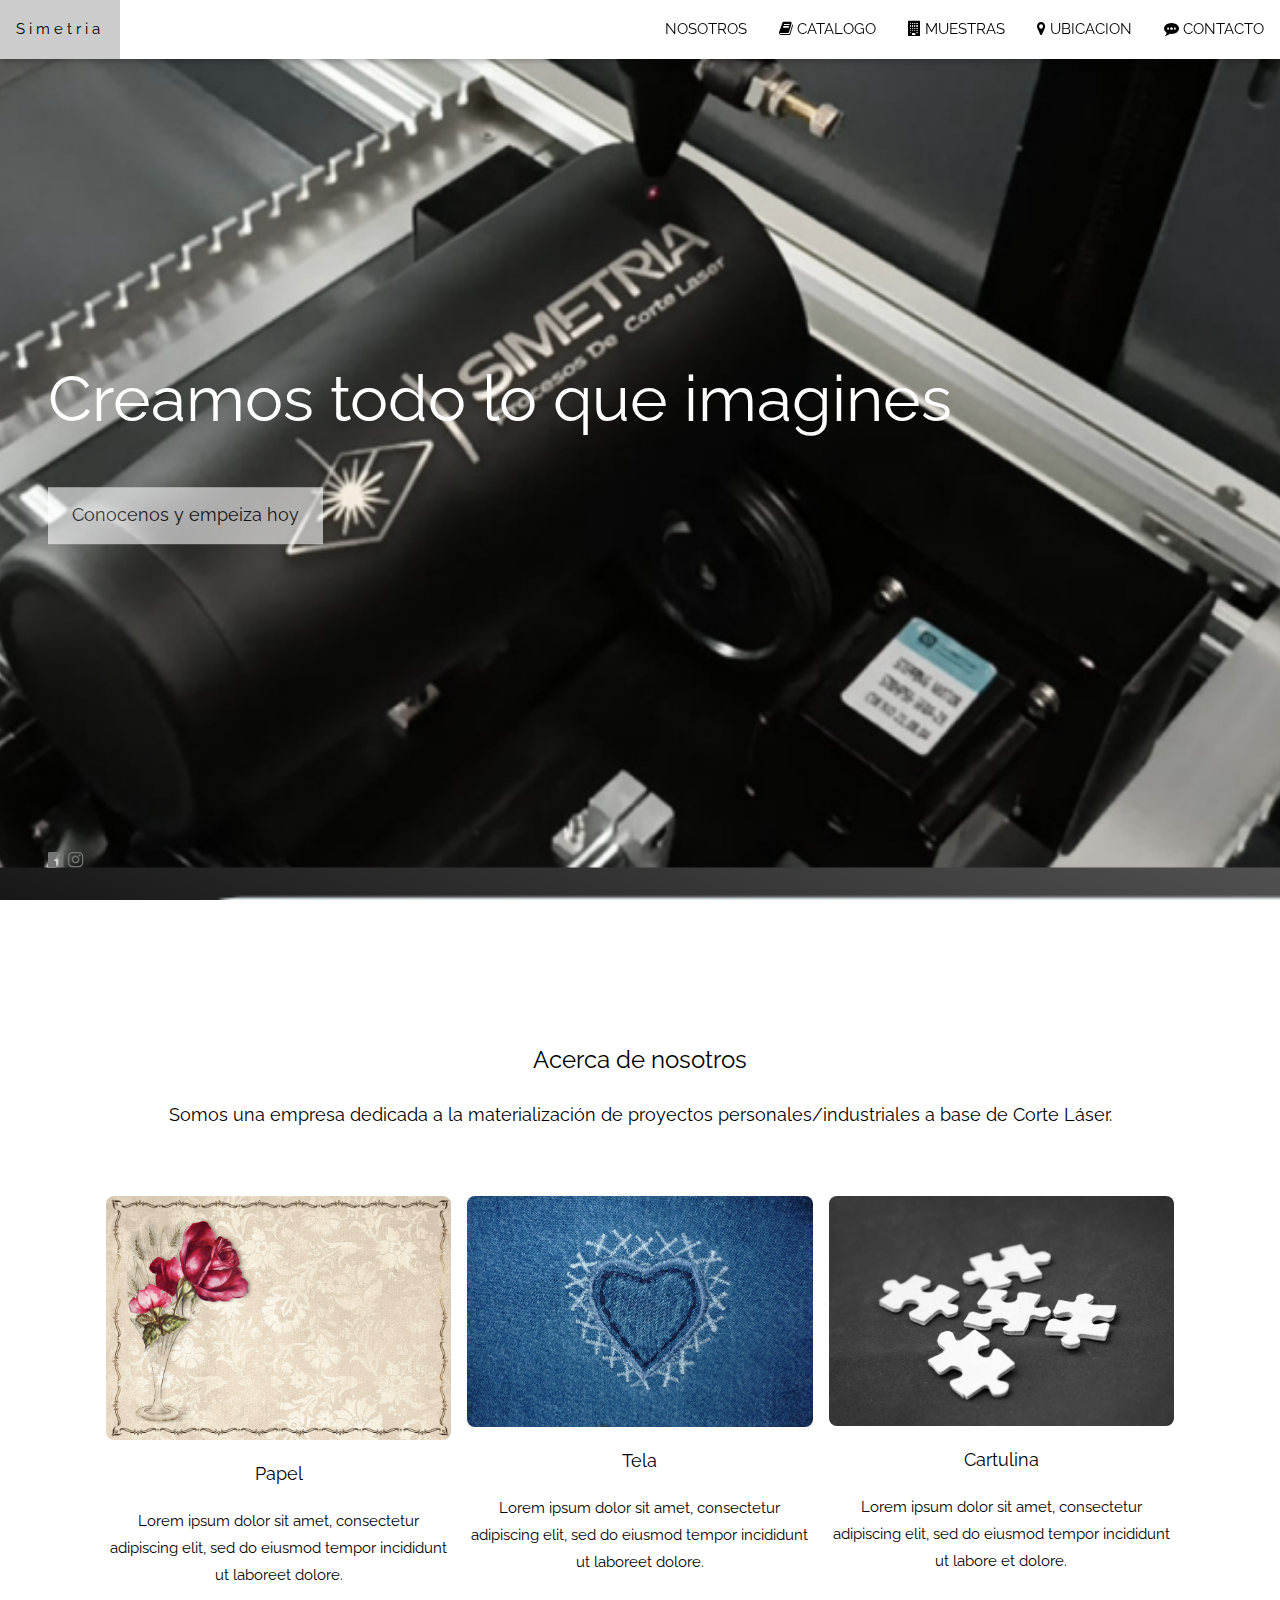
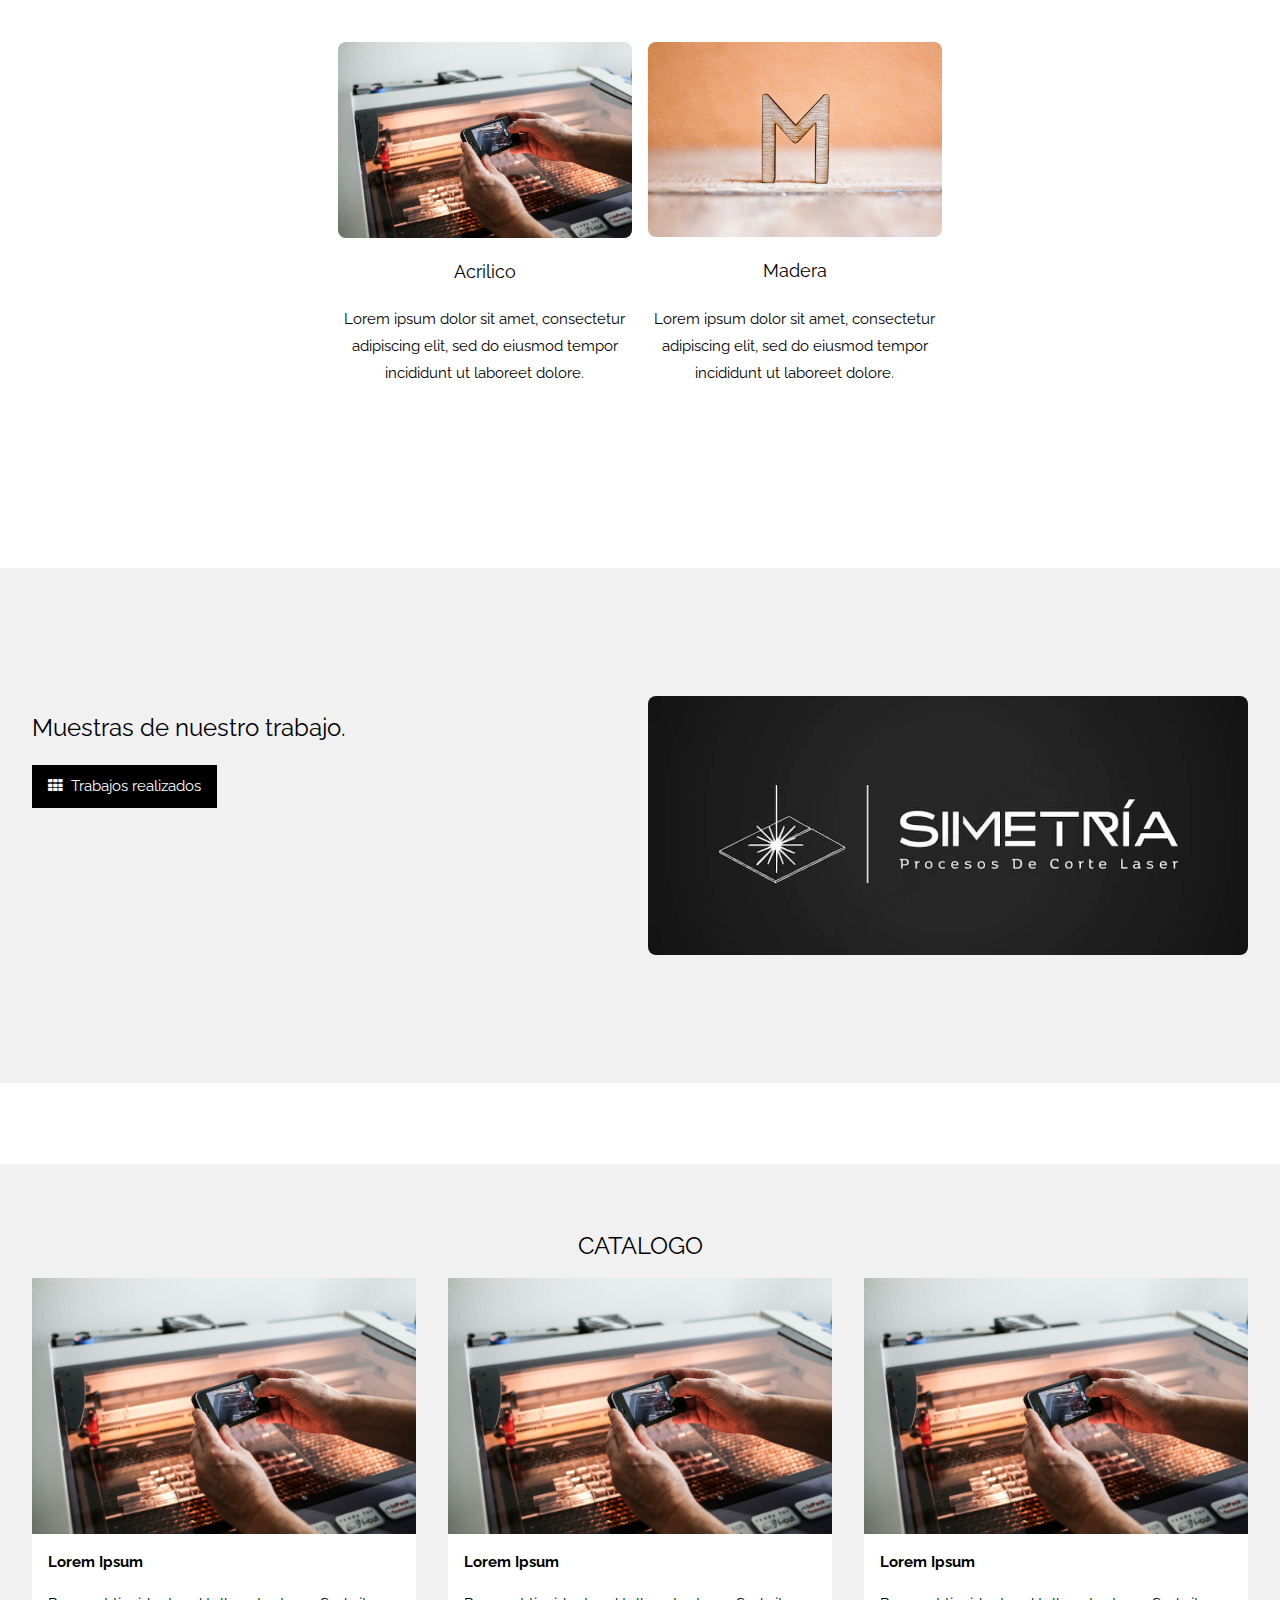
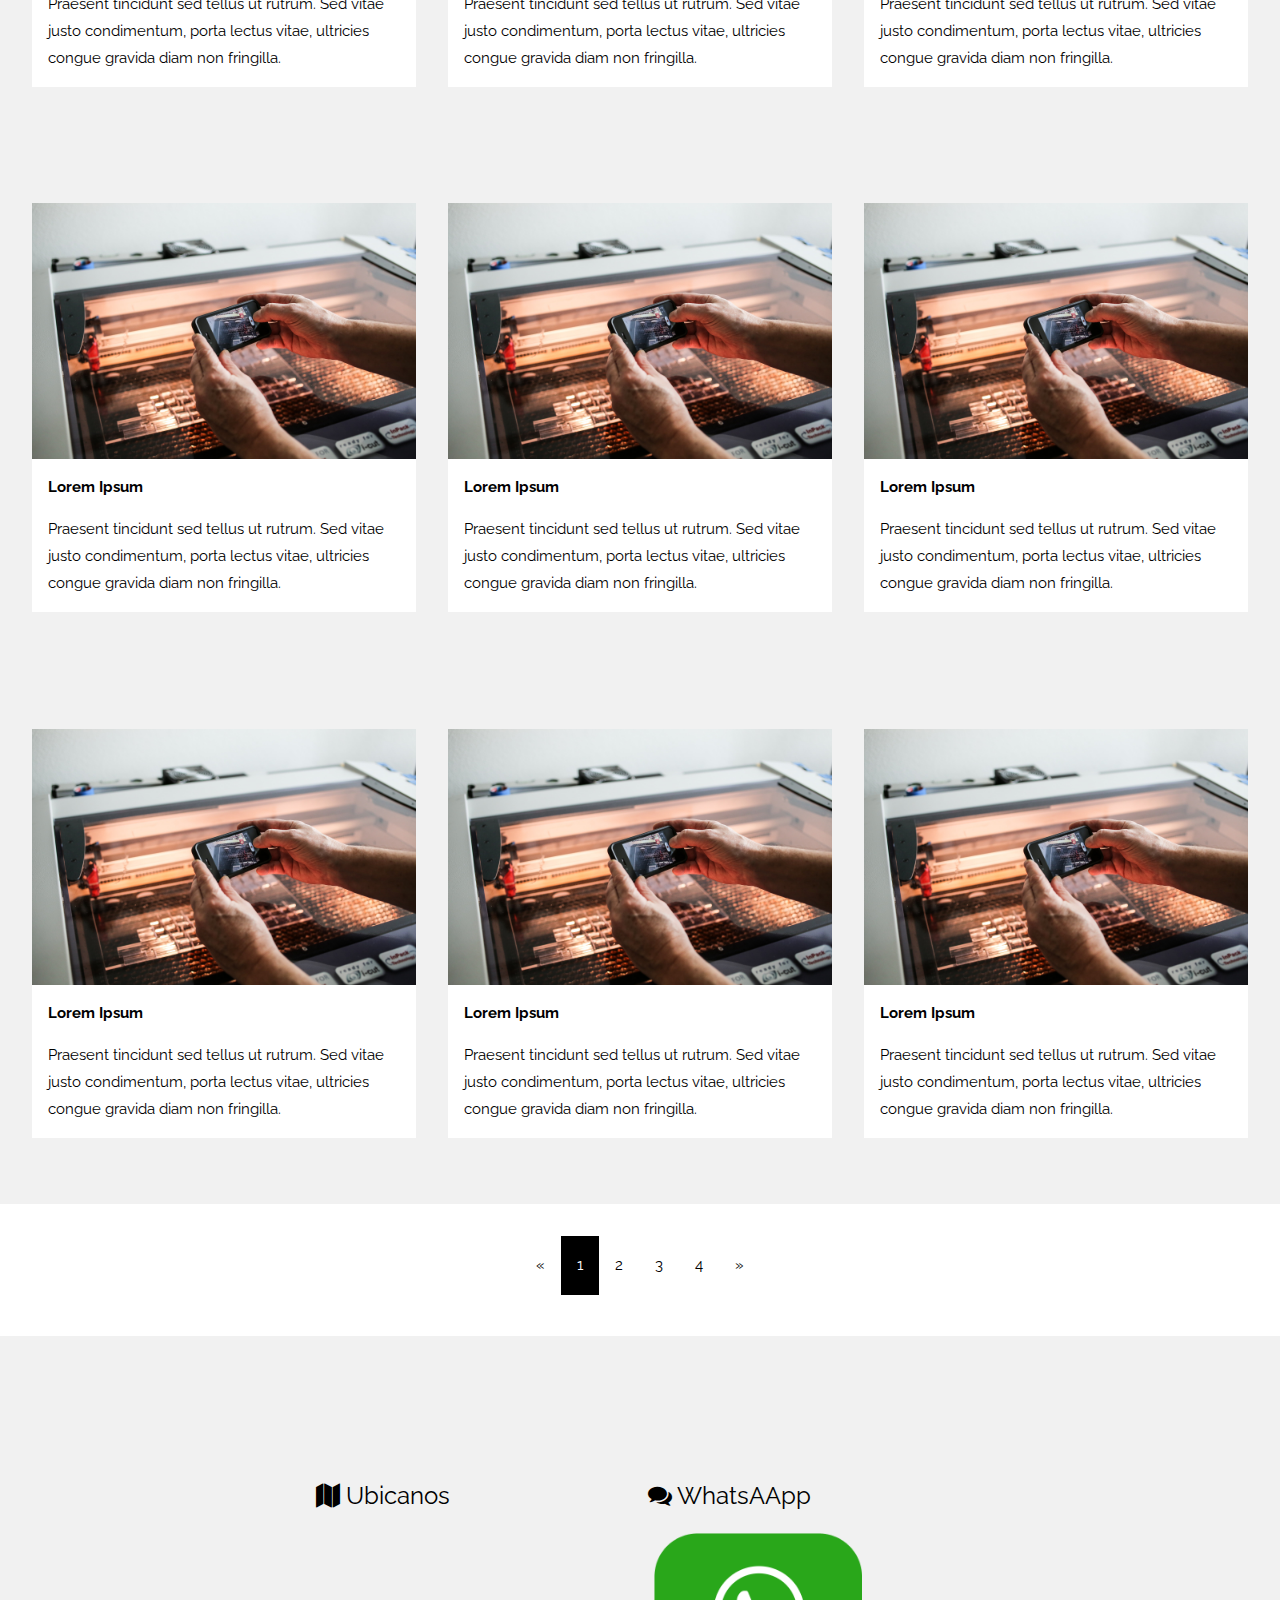
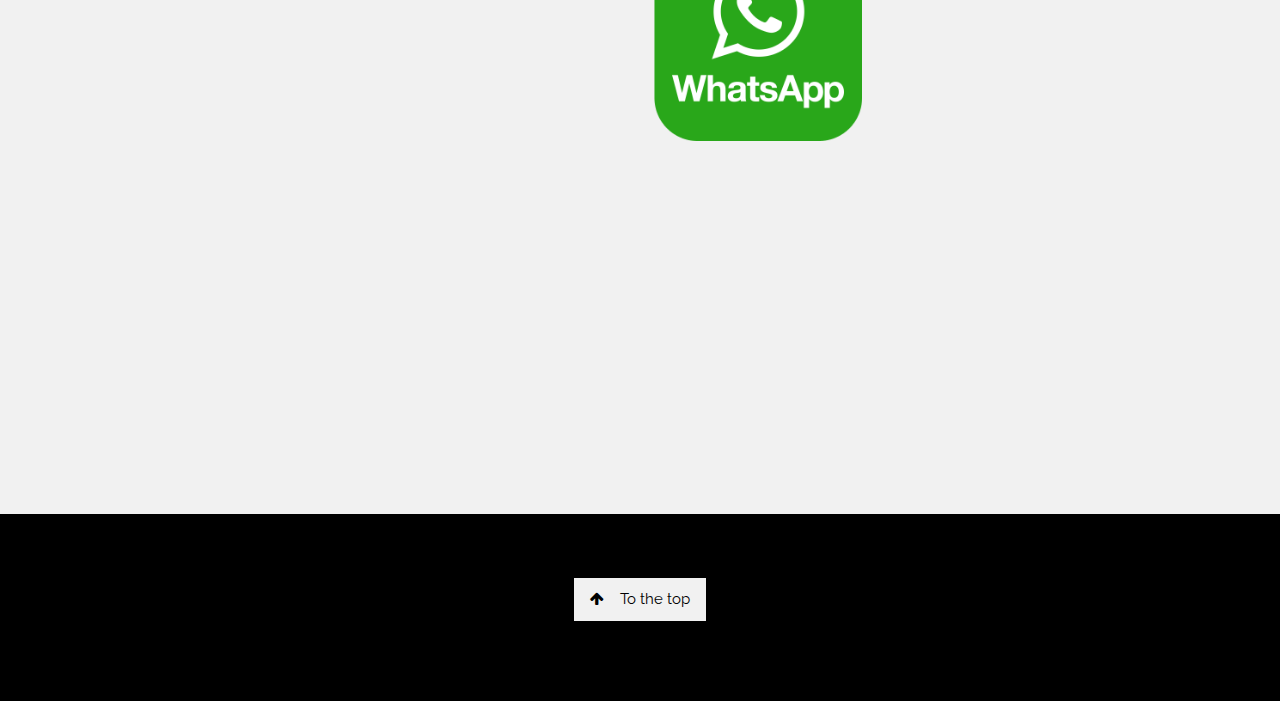
==== commit 644eb7d3: "Add files via upload" ====
--- a/index.html
+++ b/index.html
@@ -29,7 +29,7 @@
         .bgimg-1 {
             background-position: center;
             background-size: cover;
-            background-image: url("./image/simetria.PNG");
+            background-image: url("./simetria.PNG");
             min-height: 100%;
         }
 
@@ -97,19 +97,19 @@
             personales/industriales a base de Corte Láser.</p>
         <div class="w3-row-padding w3-center" style="margin-top:64px">
             <div class="w3-third">
-                <img class="w3-image w3-round-large" src="./image/papel.jpg" alt="Buildings" width="400" height="394">
+                <img class="w3-image w3-round-large" src="./papel.jpg" alt="Buildings" width="400" height="394">
                 <p class="w3-large">Papel</p>
                 <p>Lorem ipsum dolor sit amet, consectetur adipiscing elit, sed do eiusmod tempor incididunt ut laboreet
                     dolore.</p>
             </div>
             <div class="w3-third">
-                <img class="w3-image w3-round-large" src="./image/tela.jpg" alt="Buildings" width="400" height="394">
+                <img class="w3-image w3-round-large" src="./tela.jpg" alt="Buildings" width="400" height="394">
                 <p class="w3-large">Tela</p>
                 <p>Lorem ipsum dolor sit amet, consectetur adipiscing elit, sed do eiusmod tempor incididunt ut laboreet
                     dolore.</p>
             </div>
             <div class="w3-third">
-                <img class="w3-image w3-round-large" src="./image/catrulina.jpg" alt="Buildings" width="400"
+                <img class="w3-image w3-round-large" src="./catrulina.jpg" alt="Buildings" width="400"
                     height="394">
                 <p class="w3-large">Cartulina</p>
                 <p>Lorem ipsum dolor sit amet, consectetur adipiscing elit, sed do eiusmod tempor incididunt ut labore
@@ -118,14 +118,14 @@
         </div>
         <div class="w3-row-padding w3-center" style="padding:38px 240px">
             <div class="w3-half">
-                <img class="w3-image w3-round-large" src="./image/acrilico.jpg" alt="Buildings" width="400"
+                <img class="w3-image w3-round-large" src="./acrilico.jpg" alt="Buildings" width="400"
                     height="394">
                 <p class="w3-large">Acrilico</p>
                 <p>Lorem ipsum dolor sit amet, consectetur adipiscing elit, sed do eiusmod tempor incididunt ut laboreet
                     dolore.</p>
             </div>
             <div class="w3-half">
-                <img class="w3-image w3-round-large" src="./image/madera.jpg" alt="Buildings" width="400" height="394">
+                <img class="w3-image w3-round-large" src="./madera.jpg" alt="Buildings" width="400" height="394">
                 <p class="w3-large">Madera</p>
                 <p>Lorem ipsum dolor sit amet, consectetur adipiscing elit, sed do eiusmod tempor incididunt ut laboreet
                     dolore.</p>
@@ -142,7 +142,7 @@
                         realizados</a></p>
             </div>
             <div class="w3-col m6">
-                <img class="w3-image w3-round-large" src="./image/logo.jpg" alt="Buildings" width="600" height="394">
+                <img class="w3-image w3-round-large" src="./logo.jpg" alt="Buildings" width="600" height="394">
             </div>
         </div>
     </div>
@@ -213,15 +213,15 @@
     <div class="w3-container w3-light-grey" style="padding:50px 16px" id="CATALOGO">
         <h3 class="w3-center">CATALOGO</h3>
         <div class="w3-third w3-container w3-margin-bottom">
-            <img src="./image/acrilico.jpg" alt="Norway" style="width:100%" class="w3-hover-opacity">
-            <div class="w3-container w3-white">
-                <p><b>Lorem Ipsum</b></p>
-                <p>Praesent tincidunt sed tellus ut rutrum. Sed vitae justo condimentum, porta lectus vitae, ultricies
-                    congue gravida diam non fringilla.</p>
-            </div>
-        </div>
-        <div class="w3-third w3-container w3-margin-bottom">
-            <img src="./image/acrilico.jpg" alt="Norway" style="width:100%" class="w3-hover-opacity">
+            <img src="./acrilico.jpg" alt="Norway" style="width:100%" class="w3-hover-opacity">
+            <div class="w3-container w3-white">
+                <p><b>Lorem Ipsum</b></p>
+                <p>Praesent tincidunt sed tellus ut rutrum. Sed vitae justo condimentum, porta lectus vitae, ultricies
+                    congue gravida diam non fringilla.</p>
+            </div>
+        </div>
+        <div class="w3-third w3-container w3-margin-bottom">
+            <img src="./acrilico.jpg" alt="Norway" style="width:100%" class="w3-hover-opacity">
             <div class="w3-container w3-white">
                 <p><b>Lorem Ipsum</b></p>
                 <p>Praesent tincidunt sed tellus ut rutrum. Sed vitae justo condimentum, porta lectus vitae, ultricies
@@ -229,7 +229,7 @@
             </div>
         </div>
         <div class="w3-third w3-container">
-            <img src="./image/acrilico.jpg" alt="Norway" style="width:100%" class="w3-hover-opacity">
+            <img src="./acrilico.jpg" alt="Norway" style="width:100%" class="w3-hover-opacity">
             <div class="w3-container w3-white">
                 <p><b>Lorem Ipsum</b></p>
                 <p>Praesent tincidunt sed tellus ut rutrum. Sed vitae justo condimentum, porta lectus vitae, ultricies
@@ -241,15 +241,15 @@
     <!-- SECOND Photo Grid-->
     <div class="w3-container w3-light-grey" style="padding:50px 16px" id="CATALOGO">
         <div class="w3-third w3-container w3-margin-bottom">
-            <img src="./image/acrilico.jpg" alt="Norway" style="width:100%" class="w3-hover-opacity">
-            <div class="w3-container w3-white">
-                <p><b>Lorem Ipsum</b></p>
-                <p>Praesent tincidunt sed tellus ut rutrum. Sed vitae justo condimentum, porta lectus vitae, ultricies
-                    congue gravida diam non fringilla.</p>
-            </div>
-        </div>
-        <div class="w3-third w3-container w3-margin-bottom">
-            <img src="./image/acrilico.jpg" alt="Norway" style="width:100%" class="w3-hover-opacity">
+            <img src="./acrilico.jpg" alt="Norway" style="width:100%" class="w3-hover-opacity">
+            <div class="w3-container w3-white">
+                <p><b>Lorem Ipsum</b></p>
+                <p>Praesent tincidunt sed tellus ut rutrum. Sed vitae justo condimentum, porta lectus vitae, ultricies
+                    congue gravida diam non fringilla.</p>
+            </div>
+        </div>
+        <div class="w3-third w3-container w3-margin-bottom">
+            <img src="./acrilico.jpg" alt="Norway" style="width:100%" class="w3-hover-opacity">
             <div class="w3-container w3-white">
                 <p><b>Lorem Ipsum</b></p>
                 <p>Praesent tincidunt sed tellus ut rutrum. Sed vitae justo condimentum, porta lectus vitae, ultricies
@@ -257,7 +257,7 @@
             </div>
         </div>
         <div class="w3-third w3-container">
-            <img src="./image/acrilico.jpg" alt="Norway" style="width:100%" class="w3-hover-opacity">
+            <img src="./acrilico.jpg" alt="Norway" style="width:100%" class="w3-hover-opacity">
             <div class="w3-container w3-white">
                 <p><b>Lorem Ipsum</b></p>
                 <p>Praesent tincidunt sed tellus ut rutrum. Sed vitae justo condimentum, porta lectus vitae, ultricies
@@ -268,15 +268,15 @@
     <!-- THIR Photo Grid-->
     <div class="w3-container w3-light-grey" style="padding:50px 16px" id="CATALOGO">
         <div class="w3-third w3-container w3-margin-bottom">
-            <img src="./image/acrilico.jpg" alt="Norway" style="width:100%" class="w3-hover-opacity">
-            <div class="w3-container w3-white">
-                <p><b>Lorem Ipsum</b></p>
-                <p>Praesent tincidunt sed tellus ut rutrum. Sed vitae justo condimentum, porta lectus vitae, ultricies
-                    congue gravida diam non fringilla.</p>
-            </div>
-        </div>
-        <div class="w3-third w3-container w3-margin-bottom">
-            <img src="./image/acrilico.jpg" alt="Norway" style="width:100%" class="w3-hover-opacity">
+            <img src="./acrilico.jpg" alt="Norway" style="width:100%" class="w3-hover-opacity">
+            <div class="w3-container w3-white">
+                <p><b>Lorem Ipsum</b></p>
+                <p>Praesent tincidunt sed tellus ut rutrum. Sed vitae justo condimentum, porta lectus vitae, ultricies
+                    congue gravida diam non fringilla.</p>
+            </div>
+        </div>
+        <div class="w3-third w3-container w3-margin-bottom">
+            <img src="./acrilico.jpg" alt="Norway" style="width:100%" class="w3-hover-opacity">
             <div class="w3-container w3-white">
                 <p><b>Lorem Ipsum</b></p>
                 <p>Praesent tincidunt sed tellus ut rutrum. Sed vitae justo condimentum, porta lectus vitae, ultricies
@@ -284,7 +284,7 @@
             </div>
         </div>
         <div class="w3-third w3-container">
-            <img src="./image/acrilico.jpg" alt="Norway" style="width:100%" class="w3-hover-opacity">
+            <img src="./acrilico.jpg" alt="Norway" style="width:100%" class="w3-hover-opacity">
             <div class="w3-container w3-white">
                 <p><b>Lorem Ipsum</b></p>
                 <p>Praesent tincidunt sed tellus ut rutrum. Sed vitae justo condimentum, porta lectus vitae, ultricies
@@ -321,7 +321,7 @@
             </div>
             <div class="w3-col m6">
                 <h3><i class="fa fa-comments"></i> WhatsAApp</h3>
-                <a href="https://api.whatsapp.com/send?phone="><img src="./image/whatsapp.png" alt="HTML tutorial"
+                <a href="https://api.whatsapp.com/send?phone="><img src="./whatsapp.png" alt="HTML tutorial"
                         style="width:220px;height:220px;"></a>
             </div>
         </div>
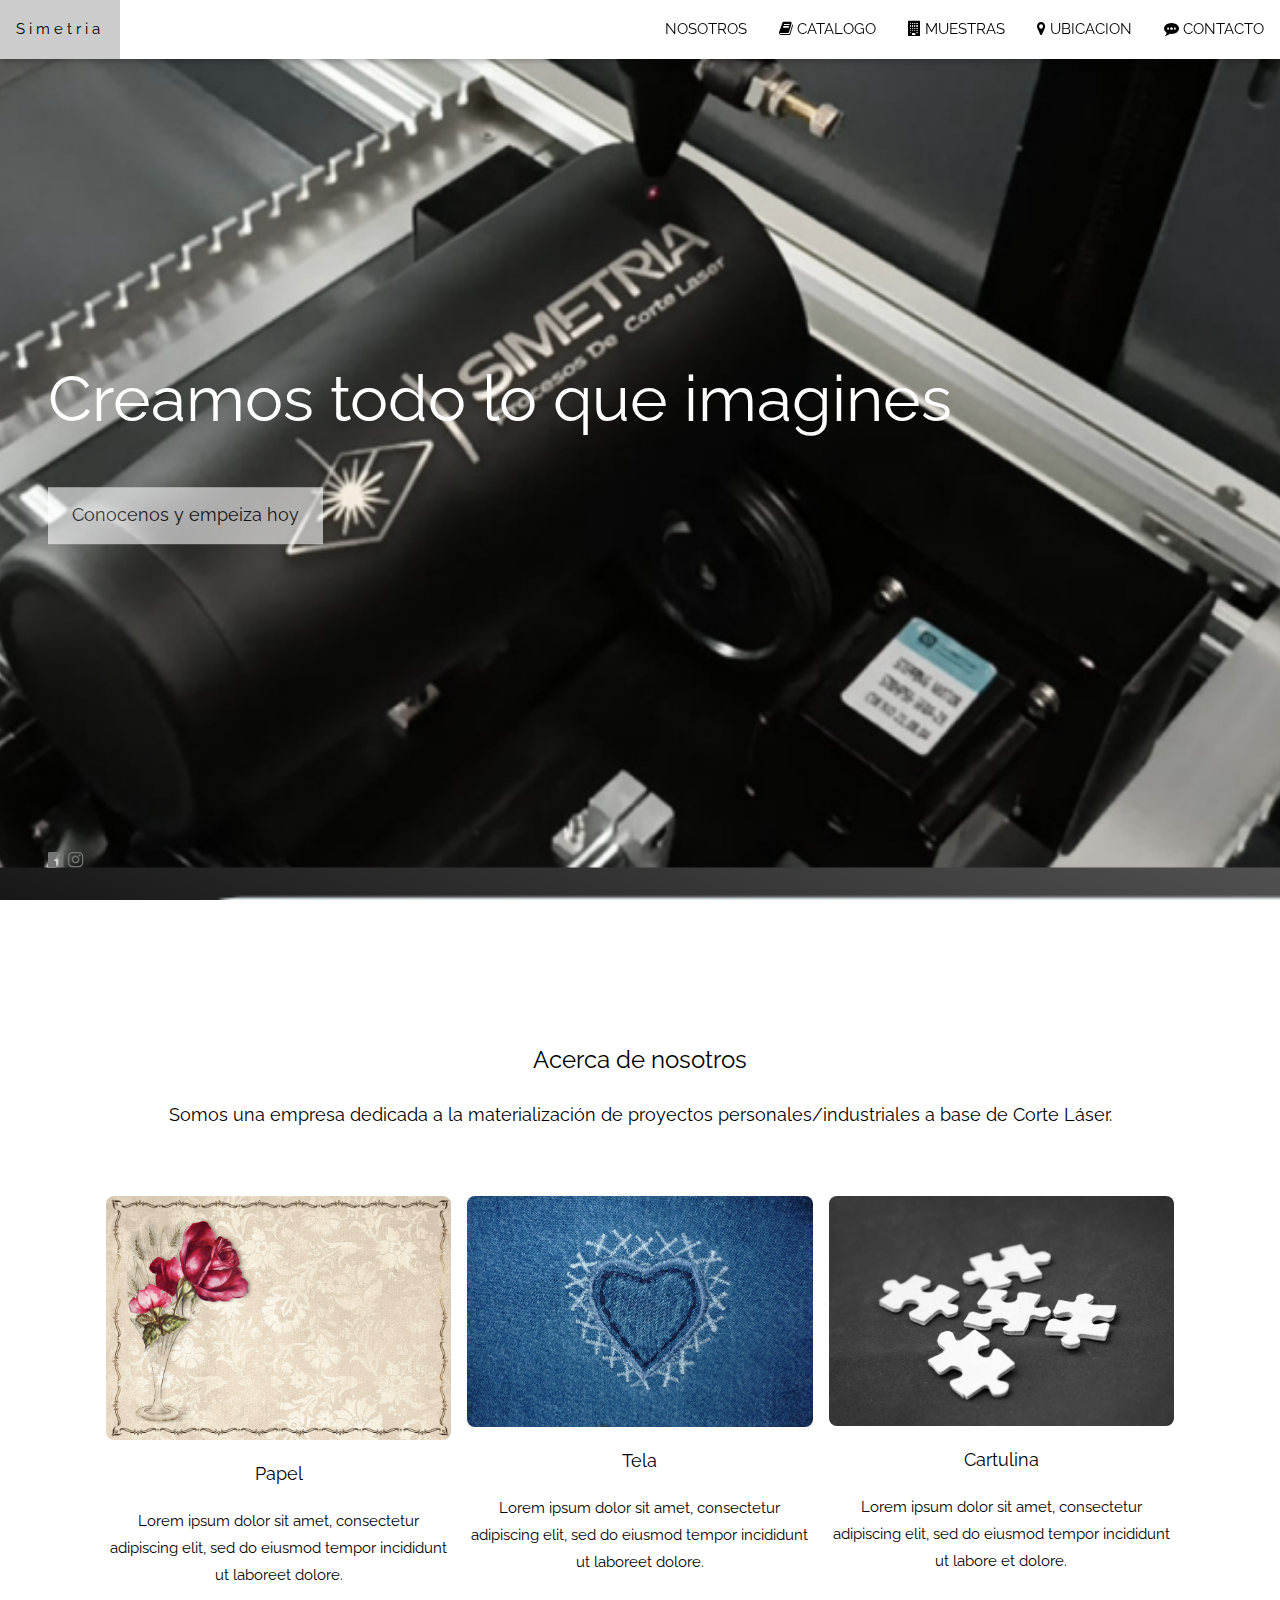
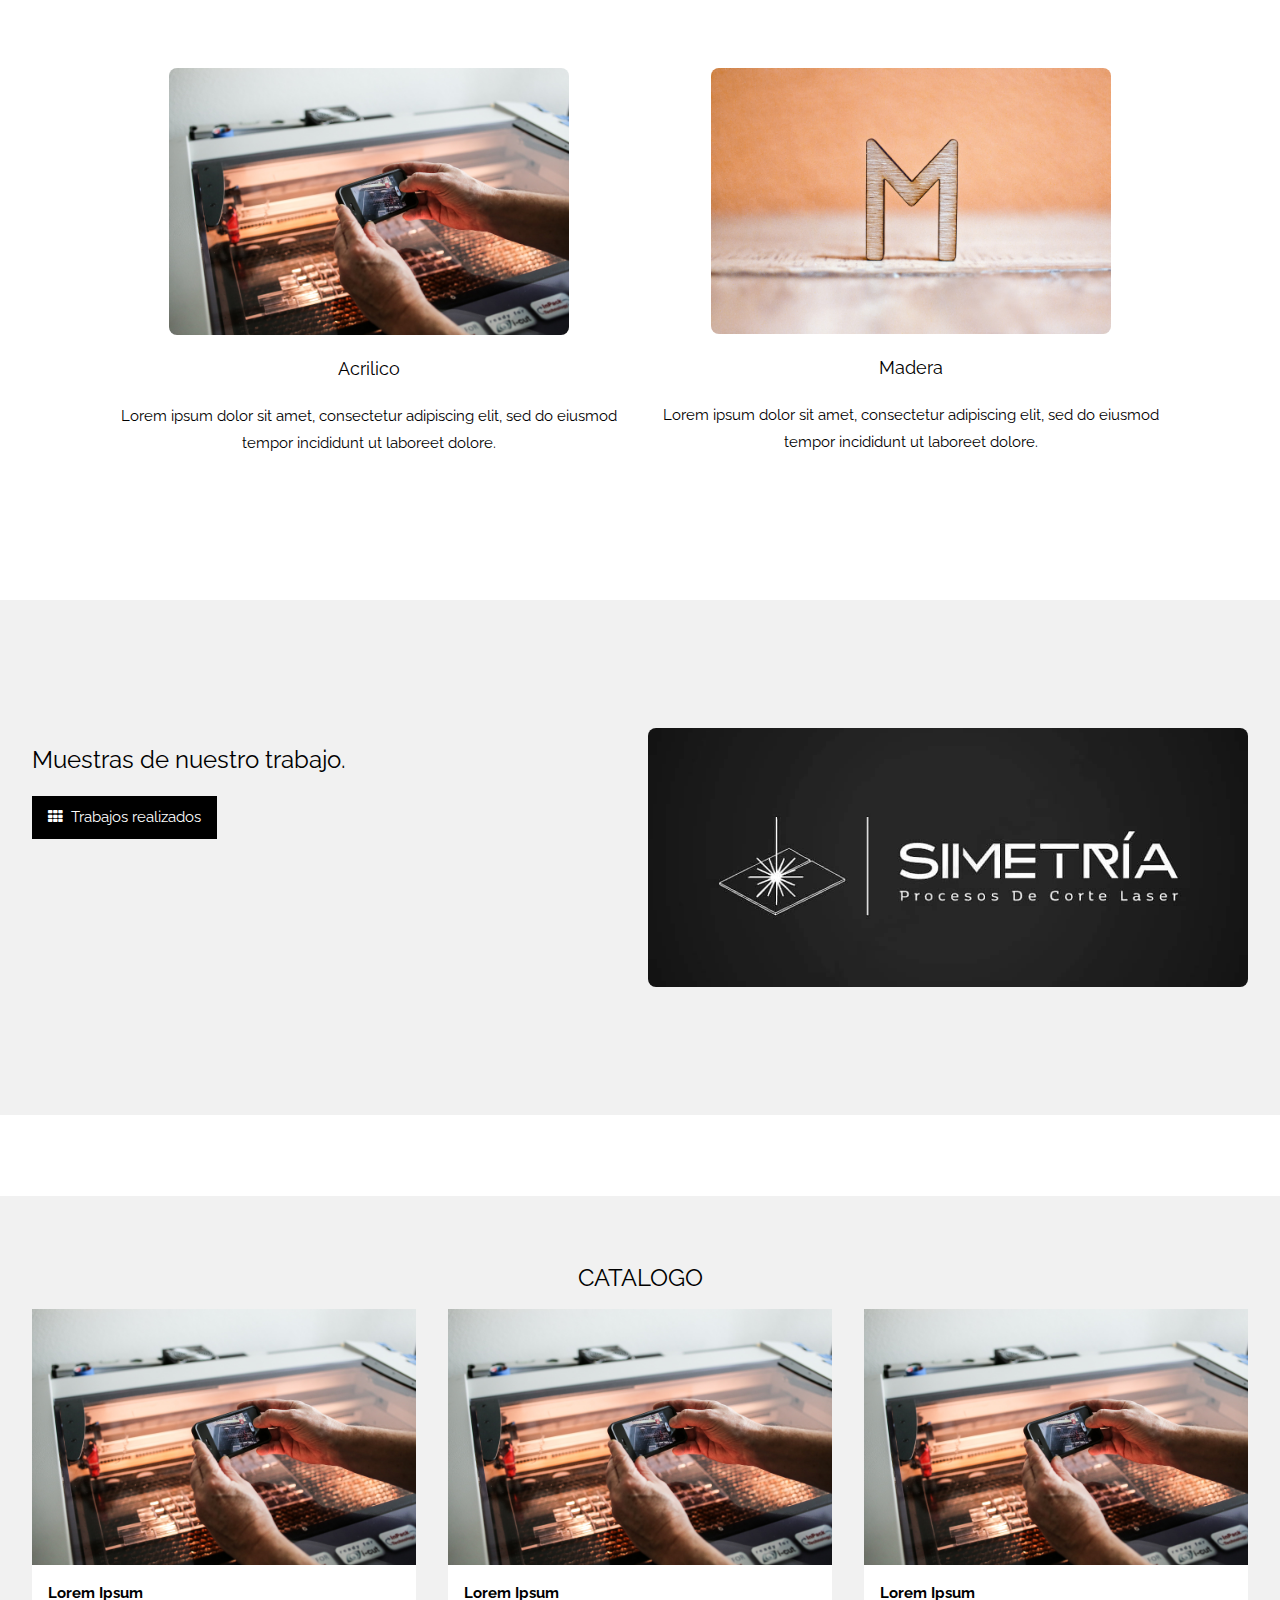
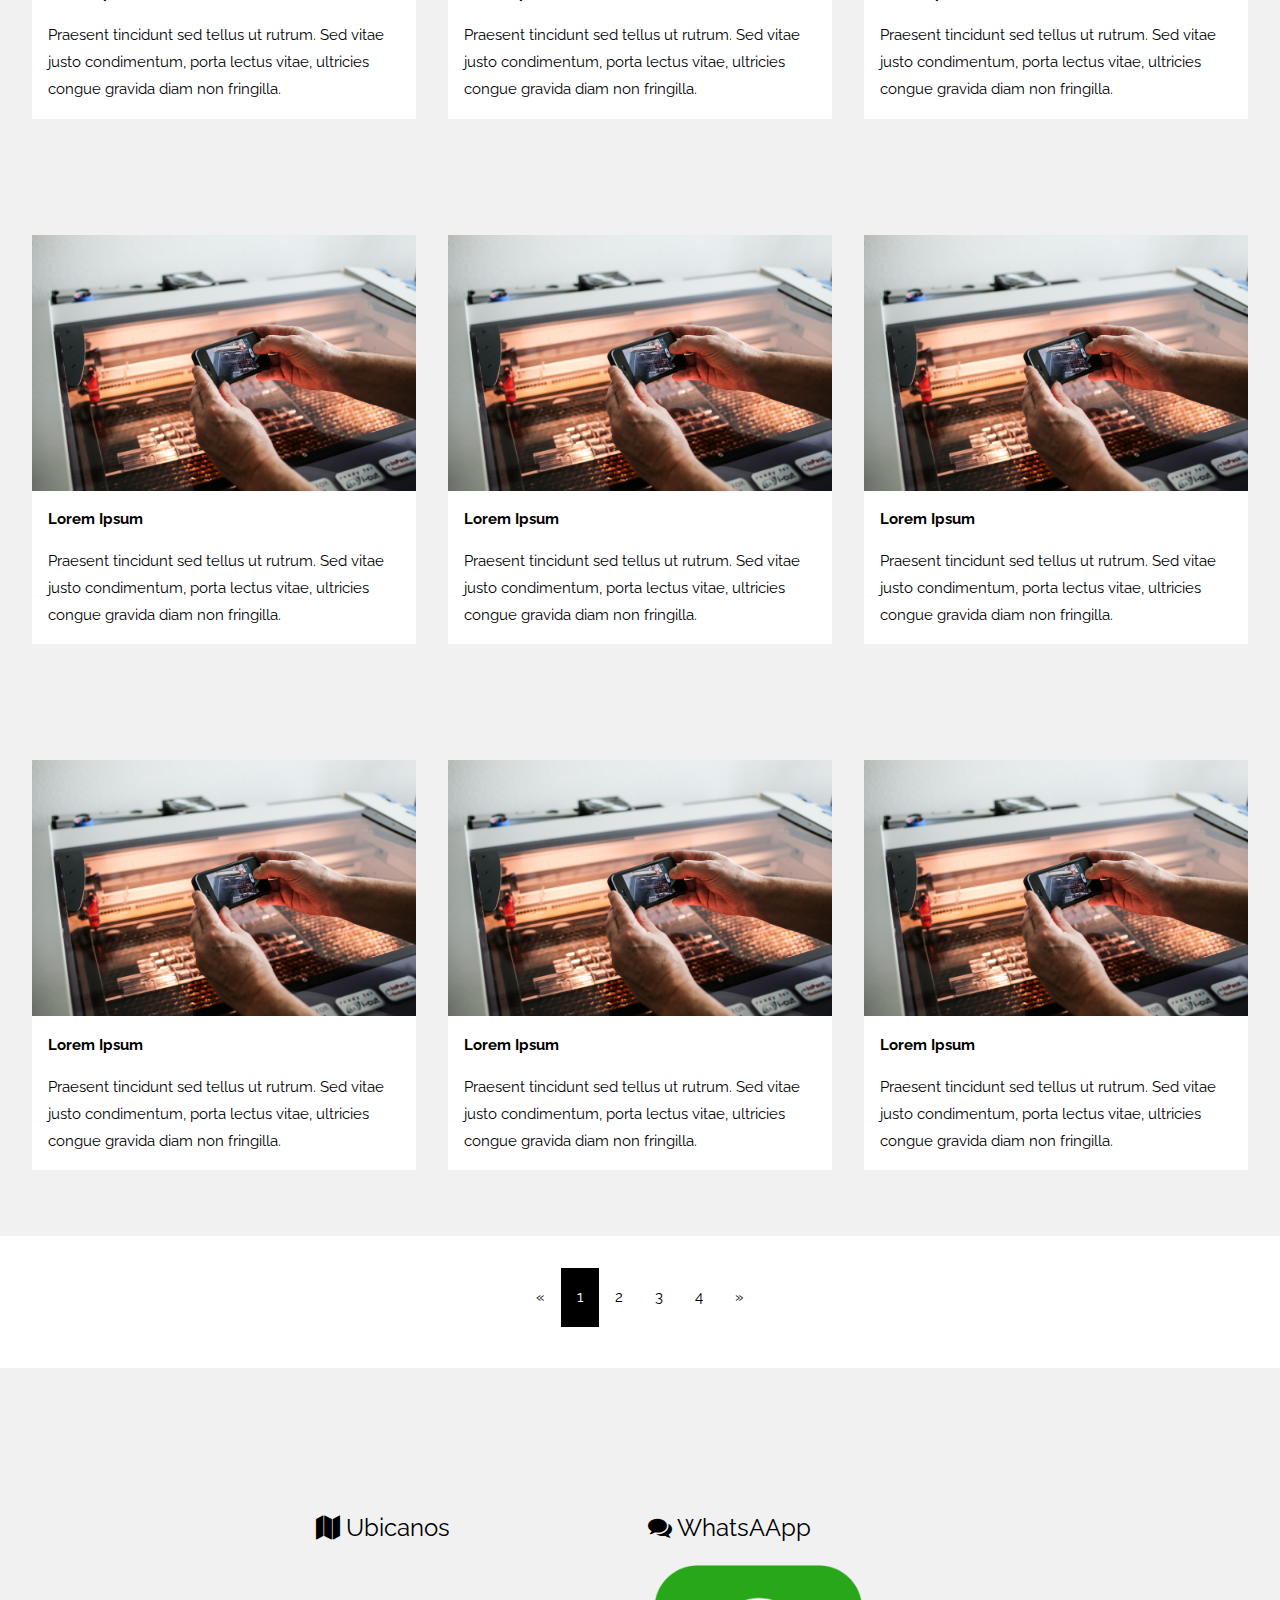
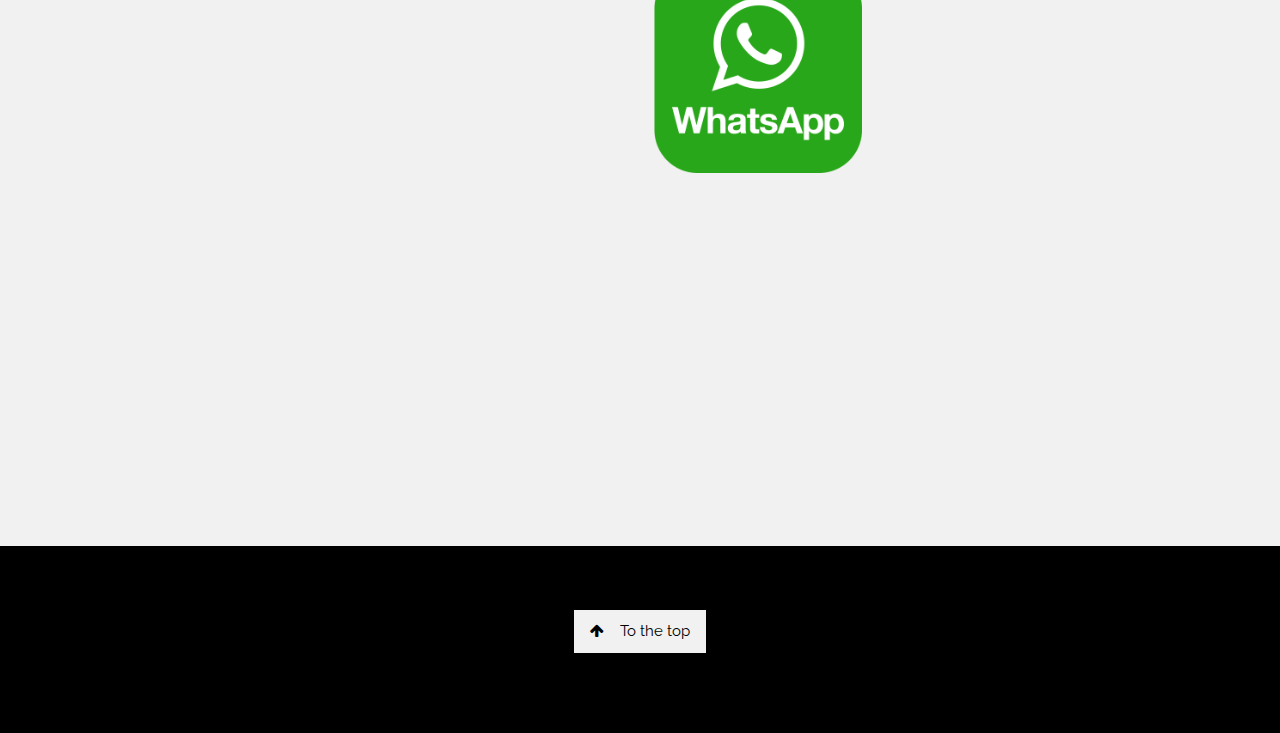
==== commit 7a29699d: "Update index.html" ====
--- a/index.html
+++ b/index.html
@@ -2,7 +2,7 @@
 <html>
 
 <head>
-    <title>W3.CSS Template</title>
+    <title>simetria.laser</title>
     <meta charset="UTF-8">
     <meta name="viewport" content="width=device-width, initial-scale=1">
     <link rel="stylesheet" href="https://www.w3schools.com/w3css/4/w3.css">
@@ -116,7 +116,7 @@
                     et dolore.</p>
             </div>
         </div>
-        <div class="w3-row-padding w3-center" style="padding:38px 240px">
+        <div class="w3-row-padding w3-center" style="margin-top:64px">
             <div class="w3-half">
                 <img class="w3-image w3-round-large" src="./acrilico.jpg" alt="Buildings" width="400"
                     height="394">
@@ -365,4 +365,4 @@
 
 </body>
 
-</html>+</html>
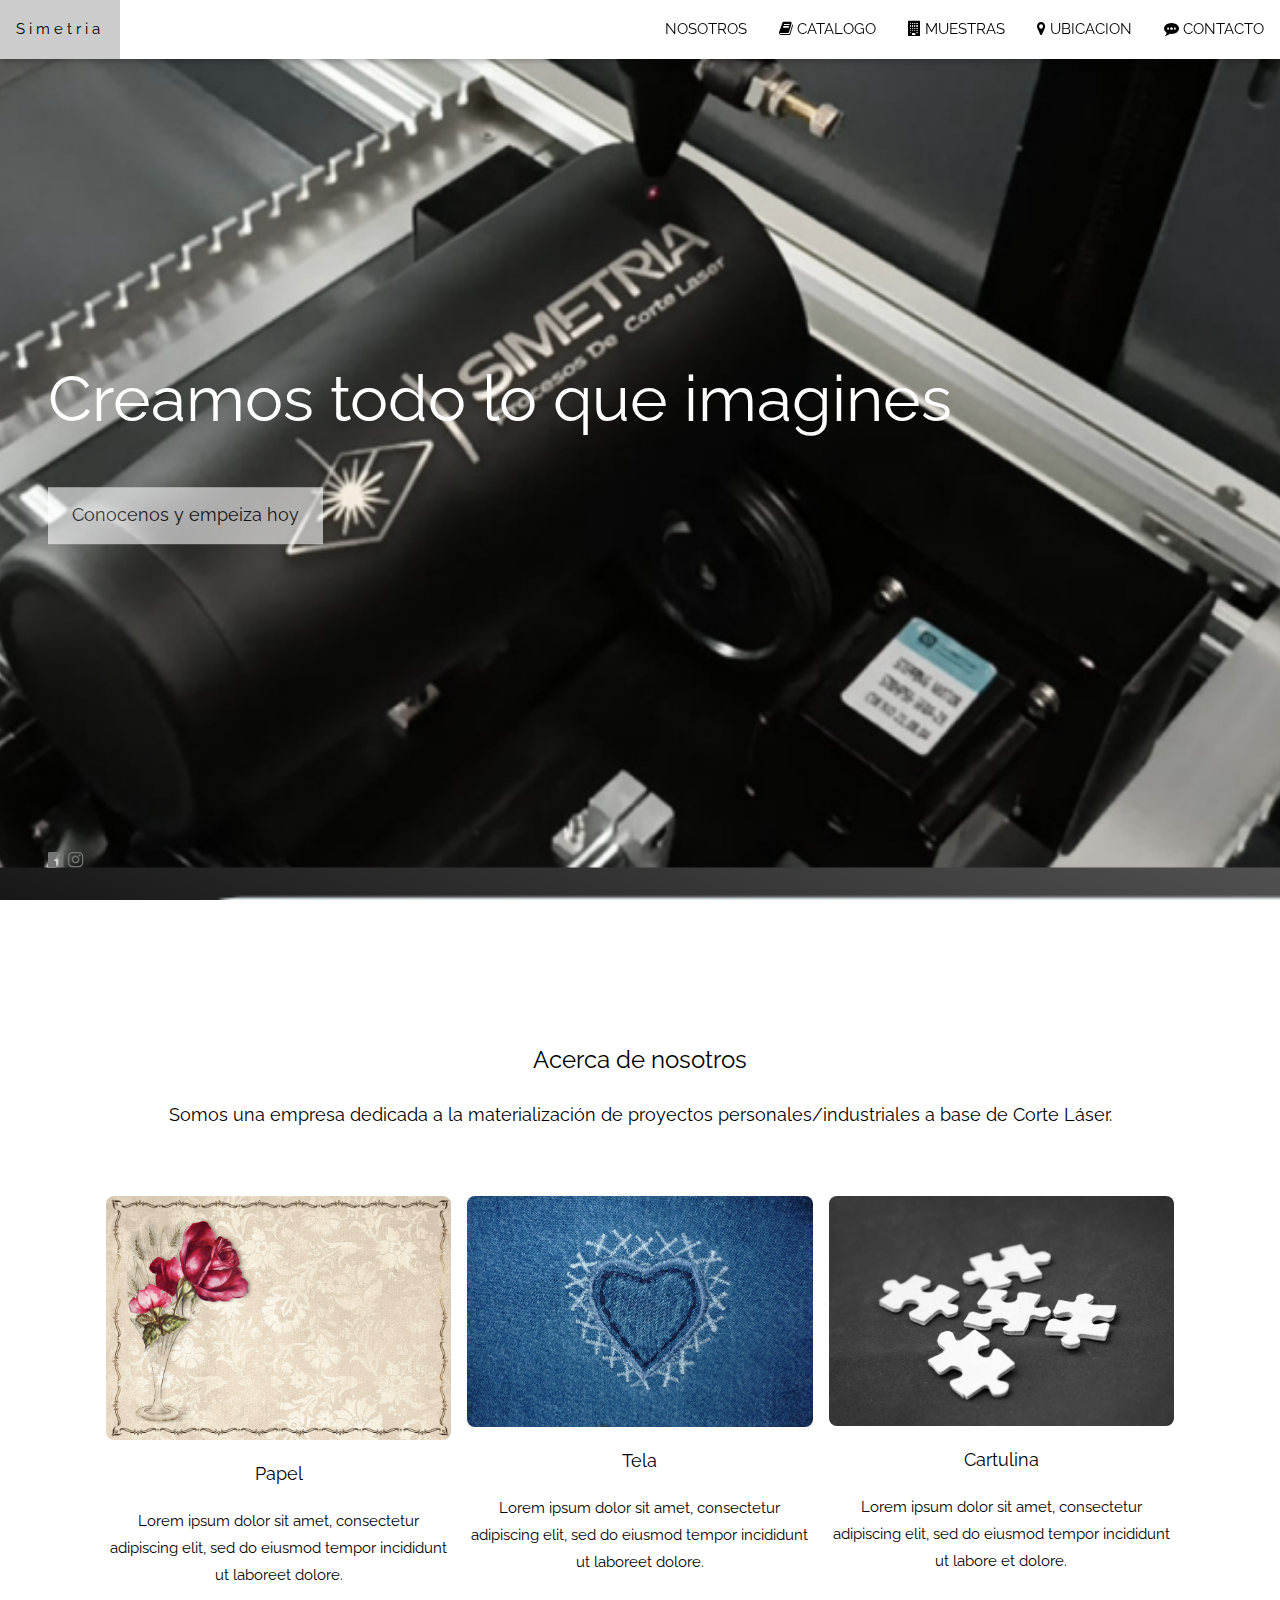
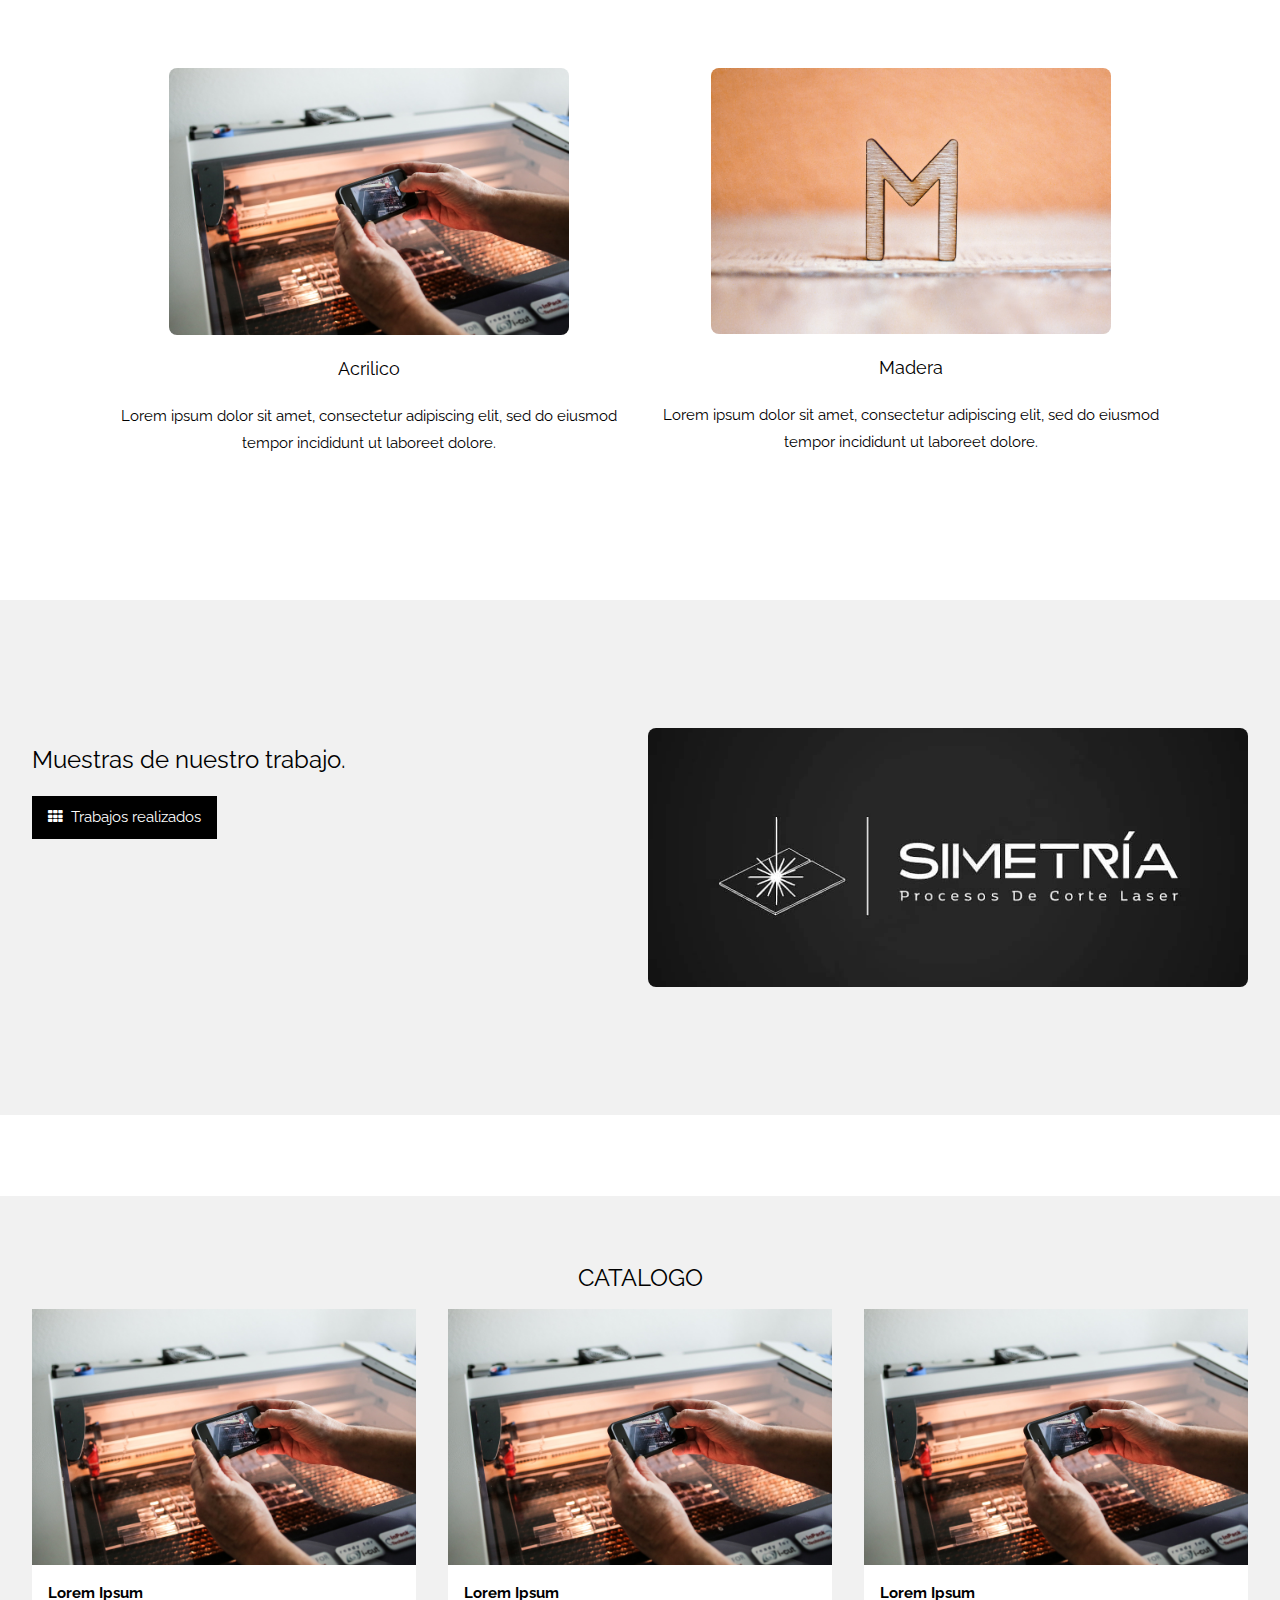
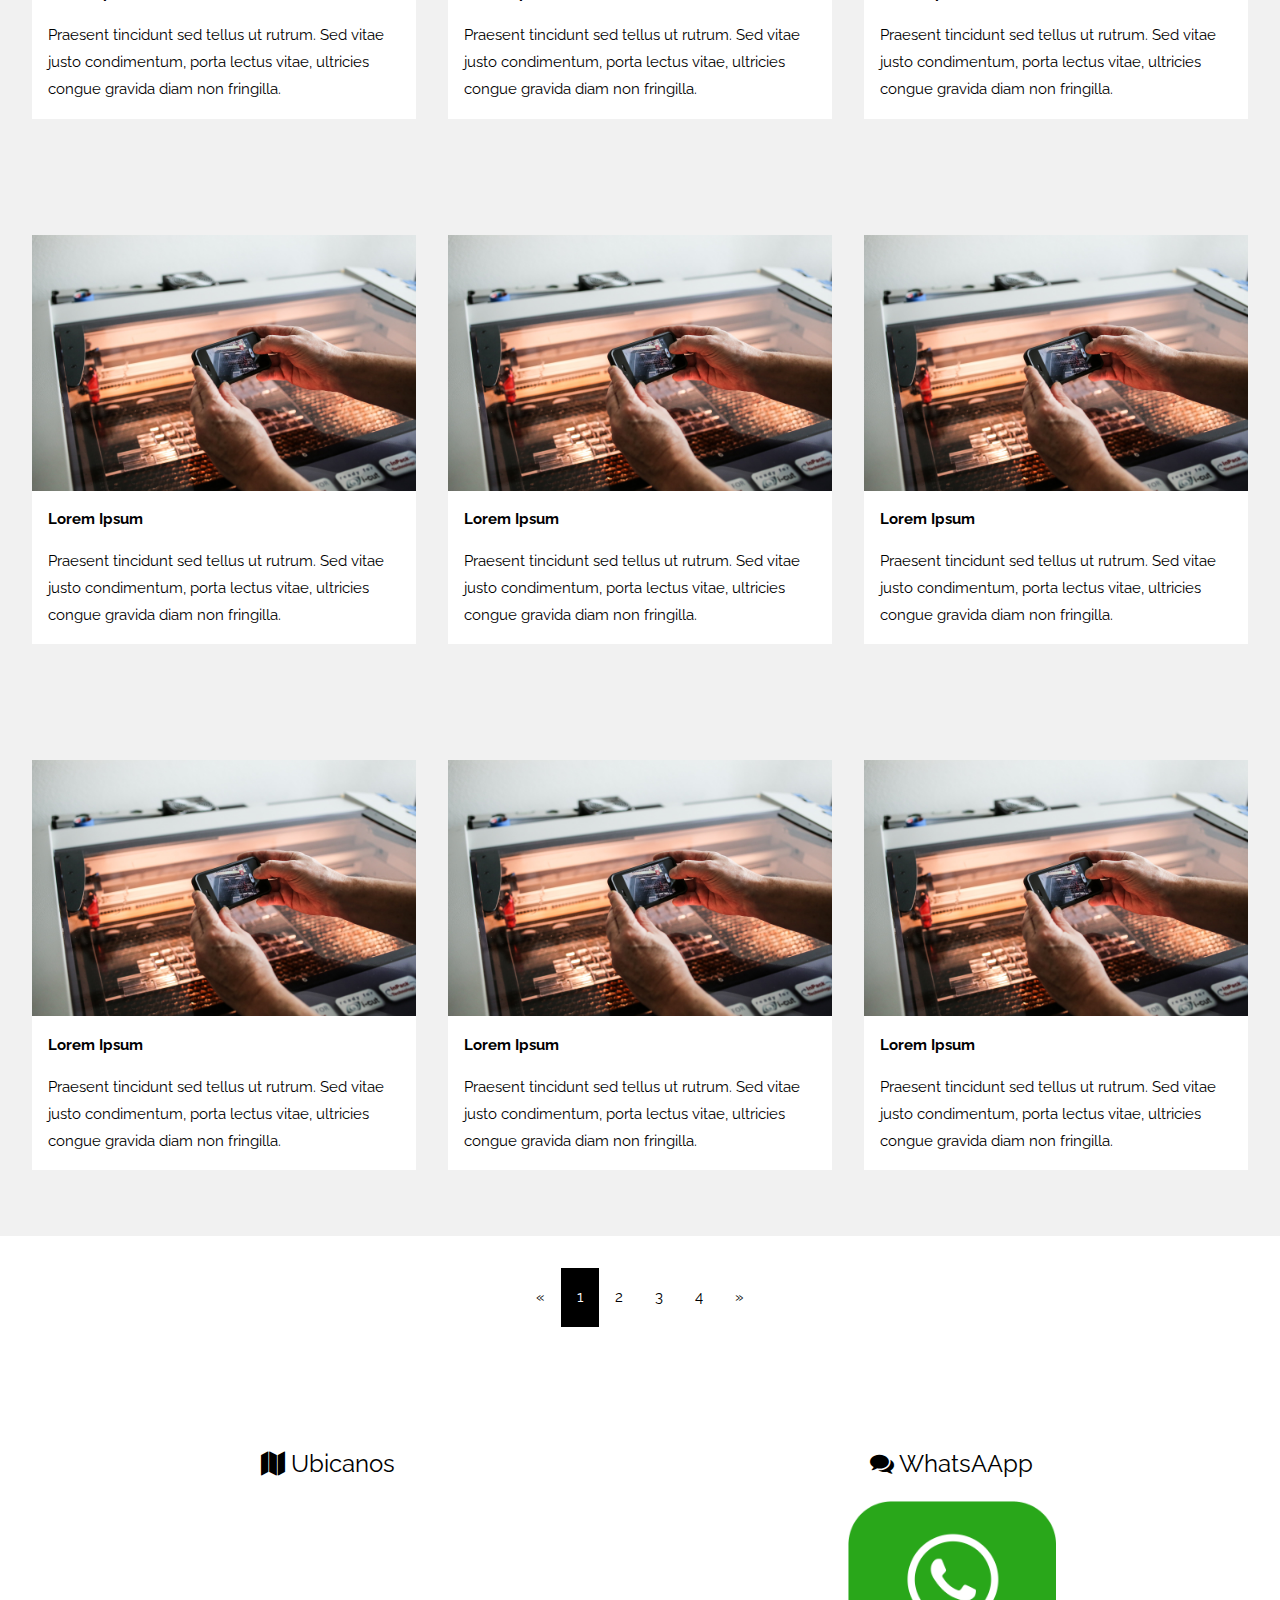
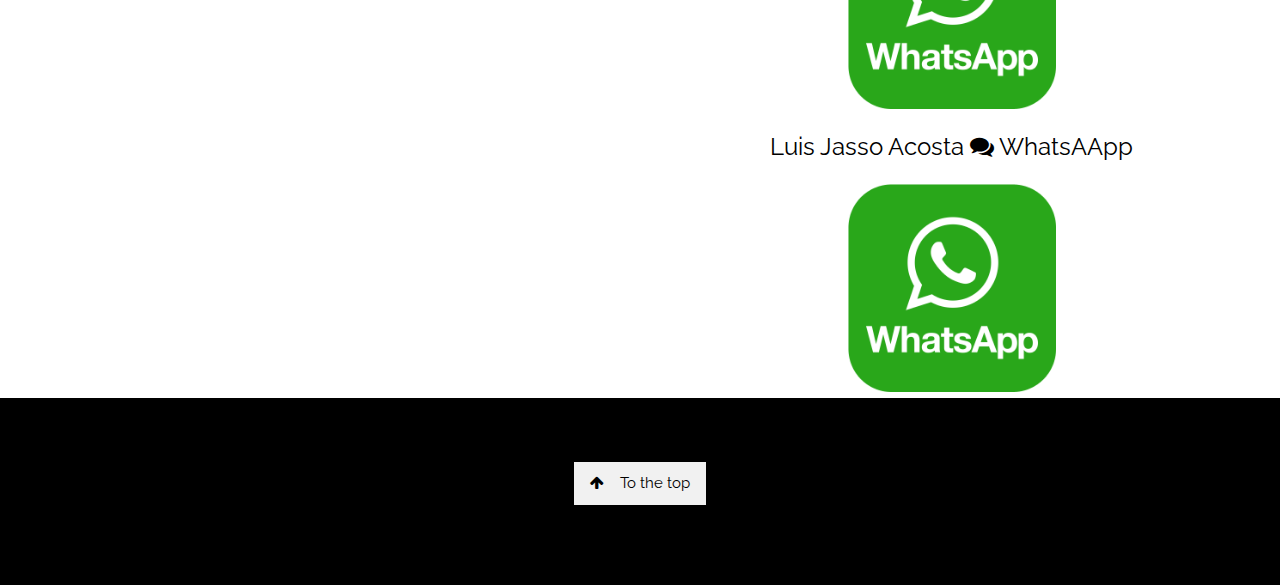
==== commit fbf92eb3: "Update index.html" ====
--- a/index.html
+++ b/index.html
@@ -309,19 +309,24 @@
 
 
     <!-- Contact Section -->
-    <div class="w3-container w3-light-grey" style="padding:128px 300px" id="UBICACION">
+    <div class="w3-row-padding w3-center" style="margin-top:64px" id="CONTACTO">
         <div class="w3-row-padding">
             <div class="w3-col m6">
                 <h3><i class="fa fa-map"></i> Ubicanos</h3>
                 <iframe
                     src="https://www.google.com/maps/embed?pb=!1m18!1m12!1m3!1d3766.0142443860423!2d-99.00627208464438!3d19.281746750482544!2m3!1f0!2f0!3f0!3m2!1i1024!2i768!4f13.1!3m3!1m2!1s0x85ce1d8c5e19a047%3A0x543ba2d117fc3cf6!2sSIMETR%C3%8DA-Procesos%20de%20Corte%20Laser!5e0!3m2!1ses-419!2smx!4v1667268137106!5m2!1ses-419!2smx"
-                    width="600" height="450" style="border:0;" allowfullscreen="" loading="lazy"
+                    width="300" height="300" style="border:0;" allowfullscreen="" loading="lazy"
                     referrerpolicy="no-referrer-when-downgrade">
                 </iframe>
             </div>
             <div class="w3-col m6">
                 <h3><i class="fa fa-comments"></i> WhatsAApp</h3>
-                <a href="https://api.whatsapp.com/send?phone="><img src="./whatsapp.png" alt="HTML tutorial"
+                <a href="https://api.whatsapp.com/send?phone=5644955218"><img src="./whatsapp.png" alt="HTML tutorial"
+                        style="width:220px;height:220px;"></a>
+            </div>
+            <div class="w3-col m6">
+                <h3>Luis Jasso Acosta <i class="fa fa-comments"></i> WhatsAApp</h3>
+                <a href="https://api.whatsapp.com/send?phone=5544539329"><img src="./whatsapp.png" alt="HTML tutorial"
                         style="width:220px;height:220px;"></a>
             </div>
         </div>
